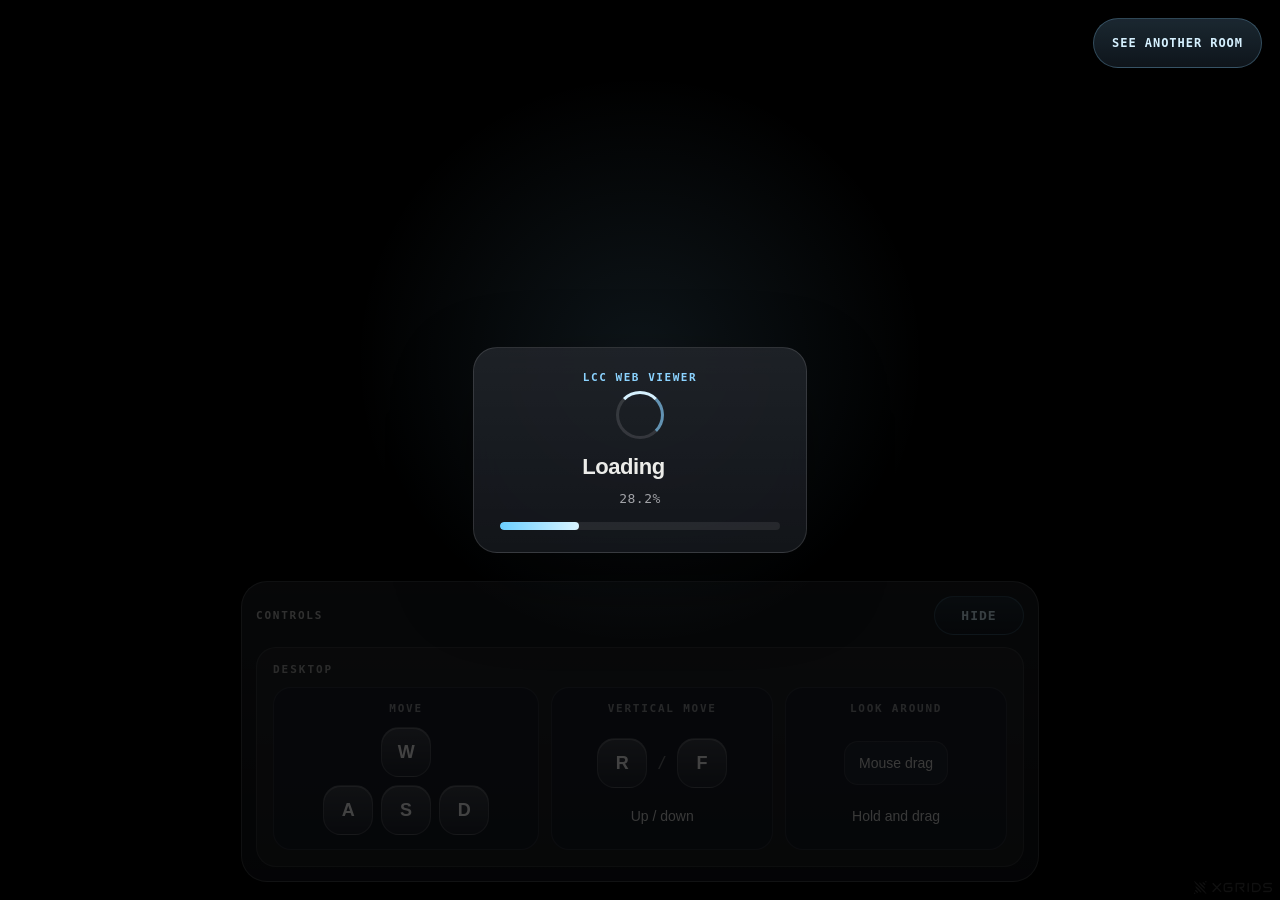
==== index.html @ 99047b7b "First Commit" ====
<!DOCTYPE html>
<html lang="en">

<head>
    <meta charset="UTF-8">
    <meta name="viewport" content="width=device-width, initial-scale=1.0">
    <title>LCC GitHub Pages Viewer</title>
    <style>
        :root {
            --panel-bg: rgba(14, 18, 24, 0.74);
            --panel-border: rgba(255, 255, 255, 0.14);
            --panel-text: rgba(248, 248, 244, 0.95);
            --panel-muted: rgba(228, 230, 235, 0.68);
            --accent: #8bd3ff;
            --accent-strong: #d6f1ff;
            --shadow: 0 18px 45px rgba(0, 0, 0, 0.28);
        }

        html,
        body {
            margin: 0;
            padding: 0;
            height: 100%;
            overflow: hidden;
            background: #000;
        }

        body {
            font-family: "IBM Plex Sans", "Segoe UI", sans-serif;
        }

        canvas {
            display: block;
        }

        #info {
            position: fixed;
            left: 18px;
            bottom: 18px;
            z-index: 10;
            color: var(--panel-text);
            background:
                linear-gradient(180deg, rgba(255, 255, 255, 0.06), rgba(255, 255, 255, 0.02)),
                var(--panel-bg);
            border: 1px solid var(--panel-border);
            box-shadow: var(--shadow);
            backdrop-filter: blur(14px);
            padding: 10px 12px;
            border-radius: 14px;
            font: 500 12px/1.45 "IBM Plex Mono", "Consolas", monospace;
            letter-spacing: 0.01em;
        }

        #controlGuide {
            position: fixed;
            left: 50%;
            bottom: 18px;
            transform: translateX(-50%);
            z-index: 10;
            width: min(84vw, 48rem);
            max-width: calc(100vw - 36px);
            color: var(--panel-text);
            background:
                linear-gradient(180deg, rgba(255, 255, 255, 0.08), rgba(255, 255, 255, 0.03)),
                rgba(12, 16, 22, 0.7);
            border: 1px solid rgba(255, 255, 255, 0.18);
            border-radius: 26px;
            box-shadow: 0 24px 64px rgba(0, 0, 0, 0.34);
            backdrop-filter: blur(18px);
            padding: 14px;
        }

        #pageNav {
            position: fixed;
            top: 18px;
            right: 18px;
            z-index: 25;
        }

        #pageNavLink {
            display: inline-flex;
            align-items: center;
            justify-content: center;
            min-height: 48px;
            padding: 0 18px;
            border: 1px solid rgba(139, 211, 255, 0.26);
            border-radius: 999px;
            background:
                linear-gradient(180deg, rgba(139, 211, 255, 0.14), rgba(139, 211, 255, 0.05)),
                rgba(12, 16, 22, 0.72);
            box-shadow: var(--shadow);
            backdrop-filter: blur(14px);
            color: var(--accent-strong);
            font: 600 12px/1 "IBM Plex Mono", "Consolas", monospace;
            letter-spacing: 0.08em;
            text-transform: uppercase;
            text-decoration: none;
            transition: transform 120ms ease, border-color 120ms ease, background 120ms ease;
        }

        #pageNavLink:hover {
            transform: translateY(-1px);
            border-color: rgba(139, 211, 255, 0.44);
            background:
                linear-gradient(180deg, rgba(139, 211, 255, 0.2), rgba(139, 211, 255, 0.07)),
                rgba(12, 16, 22, 0.8);
        }

        #controlGuideHeader {
            display: flex;
            align-items: center;
            justify-content: space-between;
            gap: 12px;
        }

        #controlGuideToggle {
            border: 1px solid rgba(139, 211, 255, 0.24);
            background:
                linear-gradient(180deg, rgba(139, 211, 255, 0.14), rgba(139, 211, 255, 0.05)),
                rgba(12, 16, 22, 0.7);
            color: var(--accent-strong);
            min-width: 90px;
            padding: 12px 18px;
            border-radius: 999px;
            font: 600 13px/1 "IBM Plex Mono", "Consolas", monospace;
            letter-spacing: 0.08em;
            text-transform: uppercase;
            cursor: pointer;
            transition: transform 120ms ease, border-color 120ms ease, background 120ms ease;
        }

        #controlGuideToggle:hover {
            transform: translateY(-1px);
            border-color: rgba(139, 211, 255, 0.42);
        }

        #controlGuideToggleLabel {
            color: rgba(248, 248, 244, 0.72);
            font: 600 11px/1 "IBM Plex Mono", "Consolas", monospace;
            letter-spacing: 0.16em;
            text-transform: uppercase;
        }

        #controlGuideBody {
            margin-top: 12px;
        }

        #controlGuide[data-collapsed="true"] #controlGuideBody {
            display: none;
        }

        .guide-panel {
            border-radius: 20px;
            border: 1px solid rgba(255, 255, 255, 0.1);
            background: rgba(255, 255, 255, 0.05);
            padding: 16px;
        }

        .guide-label {
            color: rgba(248, 248, 244, 0.62);
            font: 600 11px/1 "IBM Plex Mono", "Consolas", monospace;
            letter-spacing: 0.18em;
            text-transform: uppercase;
        }

        .guide-grid {
            display: grid;
            gap: 12px;
            margin-top: 12px;
        }

        .guide-grid.desktop {
            grid-template-columns: 1.2fr 1fr 1fr;
        }

        .guide-grid.mobile {
            grid-template-columns: repeat(2, minmax(0, 1fr));
        }

        .guide-item {
            border-radius: 18px;
            border: 1px solid rgba(255, 255, 255, 0.1);
            background: rgba(15, 23, 42, 0.45);
            padding: 14px;
            text-align: center;
        }

        .guide-item-title {
            color: rgba(248, 248, 244, 0.56);
            font: 600 11px/1.2 "IBM Plex Mono", "Consolas", monospace;
            letter-spacing: 0.16em;
            text-transform: uppercase;
        }

        .guide-item-body {
            margin-top: 12px;
            display: flex;
            align-items: center;
            justify-content: center;
            gap: 10px;
            min-height: 72px;
        }

        .guide-item-copy {
            margin-top: 8px;
            color: rgba(248, 248, 244, 0.88);
            font: 500 14px/1.35 "IBM Plex Sans", "Segoe UI", sans-serif;
        }

        .guide-item-note {
            margin-top: 4px;
            color: rgba(248, 248, 244, 0.62);
            font: 500 12px/1.4 "IBM Plex Sans", "Segoe UI", sans-serif;
        }

        .key-row {
            display: flex;
            align-items: center;
            justify-content: center;
            gap: 8px;
        }

        .key-stack {
            display: grid;
            gap: 8px;
        }

        .keycap {
            display: inline-flex;
            align-items: center;
            justify-content: center;
            width: 48px;
            height: 48px;
            border-radius: 18px;
            border: 1px solid rgba(255, 255, 255, 0.16);
            background: linear-gradient(180deg, rgba(255, 255, 255, 0.18), rgba(255, 255, 255, 0.05));
            box-shadow: inset 0 1px 0 rgba(255, 255, 255, 0.22);
            color: #fff;
            font: 600 18px/1 "IBM Plex Sans", "Segoe UI", sans-serif;
        }

        .slash {
            color: rgba(248, 248, 244, 0.42);
            font: 500 16px/1 "IBM Plex Mono", "Consolas", monospace;
        }

        .mouse-chip,
        .touch-chip {
            border-radius: 14px;
            border: 1px solid rgba(255, 255, 255, 0.1);
            background: rgba(255, 255, 255, 0.05);
            padding: 12px 14px;
            color: rgba(248, 248, 244, 0.88);
            font: 500 14px/1.3 "IBM Plex Sans", "Segoe UI", sans-serif;
        }

        .touch-disc {
            position: relative;
            width: 48px;
            height: 48px;
            border-radius: 999px;
            border: 1px solid rgba(255, 255, 255, 0.16);
            background: rgba(255, 255, 255, 0.05);
        }

        .touch-disc::after {
            content: "";
            position: absolute;
            left: 50%;
            top: 50%;
            width: 20px;
            height: 20px;
            transform: translate(-50%, -50%);
            border-radius: 999px;
            background: rgba(255, 255, 255, 0.78);
            box-shadow: 0 4px 12px rgba(0, 0, 0, 0.24);
        }

        @media (max-width: 820px) {
            #controlGuide {
                left: 50%;
                width: auto;
            }

            .guide-grid.desktop {
                grid-template-columns: 1fr;
            }
        }

        @media (max-width: 640px) {
            .guide-grid.mobile {
                grid-template-columns: 1fr;
            }
        }

        #loadingOverlay {
            position: fixed;
            inset: 0;
            z-index: 20;
            display: flex;
            align-items: center;
            justify-content: center;
            background:
                radial-gradient(circle at 50% 40%, rgba(139, 211, 255, 0.1), transparent 34%),
                rgba(0, 0, 0, 0.74);
        }

        #loadingCard {
            min-width: 280px;
            padding: 24px 26px 22px;
            color: var(--panel-text);
            background:
                linear-gradient(180deg, rgba(255, 255, 255, 0.08), rgba(255, 255, 255, 0.03)),
                rgba(12, 16, 22, 0.86);
            border: 1px solid rgba(255, 255, 255, 0.12);
            border-radius: 24px;
            box-shadow: 0 30px 80px rgba(0, 0, 0, 0.35);
            backdrop-filter: blur(18px);
            text-align: center;
        }

        #loadingEyebrow {
            margin-bottom: 8px;
            color: var(--accent);
            font: 600 11px/1 "IBM Plex Mono", "Consolas", monospace;
            letter-spacing: 0.14em;
            text-transform: uppercase;
        }

        #loadingSpinner {
            width: 42px;
            height: 42px;
            margin: 0 auto 16px;
            border: 3px solid rgba(255, 255, 255, 0.12);
            border-top-color: var(--accent-strong);
            border-right-color: rgba(139, 211, 255, 0.65);
            border-radius: 50%;
            animation: spin 0.9s linear infinite;
        }

        #loadingText {
            font: 600 22px/1.1 "IBM Plex Sans", "Segoe UI", sans-serif;
            letter-spacing: -0.02em;
        }

        #loadingText::after {
            content: "";
            display: inline-block;
            width: 1.5em;
            text-align: left;
            animation: dots 1.2s steps(4, end) infinite;
        }

        #loadingPercent {
            margin-top: 10px;
            color: var(--panel-muted);
            font: 500 13px/1.4 "IBM Plex Mono", "Consolas", monospace;
            letter-spacing: 0.04em;
        }

        #loadingBar {
            width: 100%;
            height: 8px;
            margin-top: 14px;
            border-radius: 999px;
            overflow: hidden;
            background: rgba(255, 255, 255, 0.08);
        }

        #loadingBarFill {
            width: 0%;
            height: 100%;
            border-radius: inherit;
            background: linear-gradient(90deg, #6bcfff, #d9f4ff);
            transition: width 180ms ease;
        }

        @keyframes spin {
            to {
                transform: rotate(360deg);
            }
        }

        @keyframes dots {
            0% {
                content: "";
            }

            25% {
                content: ".";
            }

            50% {
                content: "..";
            }

            75%,
            100% {
                content: "...";
            }
        }
    </style>
</head>

<body>
    <div id="pageNav">
        <a id="pageNavLink" href="./standalone-viewer/">See Another Room</a>
    </div>
    <div id="loadingOverlay">
        <div id="loadingCard">
            <div id="loadingEyebrow">LCC Web Viewer</div>
            <div id="loadingSpinner"></div>
            <div id="loadingText">Loading</div>
            <div id="loadingPercent">0.0%</div>
            <div id="loadingBar">
                <div id="loadingBarFill"></div>
            </div>
        </div>
    </div>
    <div id="controlGuide" aria-live="polite" data-collapsed="false">
        <div id="controlGuideHeader">
            <span id="controlGuideToggleLabel">Controls</span>
            <button id="controlGuideToggle" type="button" aria-expanded="true">Hide</button>
        </div>
        <div id="controlGuideBody"></div>
    </div>

    <script type="importmap">
        {
            "imports": {
                "three": "./engine/three/three.module.js",
                "three/addons/": "./engine/three/jsm/"
            }
        }
    </script>

    <script type="module">
        import * as THREE from 'three';
        import { FirstPersonControls } from './engine/three/FirstPersonControls.js';
        import { LCCRender } from './sdk/lcc-0.5.5.js';

        const scene = new THREE.Scene();
        const controlGuide = document.getElementById('controlGuide');
        const controlGuideToggle = document.getElementById('controlGuideToggle');
        const controlGuideBody = document.getElementById('controlGuideBody');
        const loadingOverlay = document.getElementById('loadingOverlay');
        const loadingPercent = document.getElementById('loadingPercent');
        const loadingBarFill = document.getElementById('loadingBarFill');

        const renderer = new THREE.WebGLRenderer({ antialias: true });
        renderer.setSize(window.innerWidth, window.innerHeight);
        renderer.setPixelRatio(window.devicePixelRatio);
        renderer.setClearColor(0x000000);
        document.body.appendChild(renderer.domElement);

        const camera = new THREE.PerspectiveCamera(50, window.innerWidth / window.innerHeight, 0.05, 150000);
        camera.position.set(-7.4328, 0.0777, -5.8466);
        camera.rotation.set(-3.0675, -0.8655, -3.0851);

        const clock = new THREE.Clock();

        const firstPersonControl = new FirstPersonControls(camera, renderer.domElement);
        firstPersonControl.enabled = true;
        firstPersonControl.movementSpeed = 5;

        const mobileGuideMediaQuery = window.matchMedia('(max-width: 800px)');

        function shouldUseMobileGuide() {
            return mobileGuideMediaQuery.matches || window.matchMedia('(pointer: coarse)').matches || navigator.maxTouchPoints > 0;
        }

        function renderControlGuide() {
            if (shouldUseMobileGuide()) {
                controlGuideBody.innerHTML = `
                    <div class="guide-panel">
                        <div class="guide-label">Mobile / Tablet</div>
                        <div class="guide-grid mobile">
                            <div class="guide-item">
                                <div class="guide-item-title">Look Around</div>
                                <div class="guide-item-body">
                                    <div class="touch-disc" aria-hidden="true"></div>
                                </div>
                                <div class="guide-item-copy">Swipe / drag</div>
                                <div class="guide-item-note">Rotate camera view</div>
                            </div>
                            <div class="guide-item">
                                <div class="guide-item-title">Move</div>
                                <div class="guide-item-body">
                                    <div class="touch-chip">Not available</div>
                                </div>
                                <div class="guide-item-copy">Desktop only</div>
                                <div class="guide-item-note">No mobile joystick in the current viewer</div>
                            </div>
                        </div>
                    </div>
                `;
                return;
            }

            controlGuideBody.innerHTML = `
                <div class="guide-panel">
                    <div class="guide-label">Desktop</div>
                    <div class="guide-grid desktop">
                        <div class="guide-item">
                            <div class="guide-item-title">Move</div>
                            <div class="guide-item-body">
                                <div class="key-stack">
                                    <div class="key-row">
                                        <span class="keycap">W</span>
                                    </div>
                                    <div class="key-row">
                                        <span class="keycap">A</span>
                                        <span class="keycap">S</span>
                                        <span class="keycap">D</span>
                                    </div>
                                </div>
                            </div>
                        </div>
                        <div class="guide-item">
                            <div class="guide-item-title">Vertical Move</div>
                            <div class="guide-item-body">
                                <span class="keycap">R</span>
                                <span class="slash">/</span>
                                <span class="keycap">F</span>
                            </div>
                            <div class="guide-item-copy">Up / down</div>
                        </div>
                        <div class="guide-item">
                            <div class="guide-item-title">Look Around</div>
                            <div class="guide-item-body">
                                <div class="mouse-chip">Mouse drag</div>
                            </div>
                            <div class="guide-item-copy">Hold and drag</div>
                        </div>
                    </div>
                </div>
            `;
        }

        renderControlGuide();

        controlGuideToggle.addEventListener('click', () => {
            const isCollapsed = controlGuide.dataset.collapsed === 'true';
            const nextCollapsed = !isCollapsed;

            controlGuide.dataset.collapsed = String(nextCollapsed);
            controlGuideToggle.textContent = nextCollapsed ? 'Show' : 'Hide';
            controlGuideToggle.setAttribute('aria-expanded', String(!nextCollapsed));
        });

        if (typeof mobileGuideMediaQuery.addEventListener === 'function') {
            mobileGuideMediaQuery.addEventListener('change', renderControlGuide);
        } else if (typeof mobileGuideMediaQuery.addListener === 'function') {
            mobileGuideMediaQuery.addListener(renderControlGuide);
        }

        const modelMatrix = new THREE.Matrix4(
            -1, 0, 0, 0,
            0, 0, 1, 0,
            0, 1, 0, 0,
            0, 0, 0, 1
        );

        const dataPath = new URL('./assets/260408_voidbox.lcc', window.location.href).href;

        function hideLoadingOverlay() {
            loadingOverlay.style.display = 'none';
        }

        const lccObj = LCCRender.load({
            camera,
            scene,
            dataPath,
            renderLib: THREE,
            canvas: renderer.domElement,
            renderer,
            useEnv: true,
            useIndexDB: true,
            useLoadingEffect: true,
            modelMatrix,
            appKey: null
        }, (mesh) => {
            console.log('Lcc object loaded:', mesh);
            loadingPercent.textContent = '100.0%';
            loadingBarFill.style.width = '100%';
            hideLoadingOverlay();
        }, (percent) => {
            console.log(`Lcc loading: ${(percent * 100).toFixed(1)}%`);
            loadingPercent.textContent = `${(percent * 100).toFixed(1)}%`;
            loadingBarFill.style.width = `${Math.max(0, Math.min(100, percent * 100))}%`;
        }, () => {
            console.log('Lcc loading failure');
            loadingPercent.textContent = 'failed';
            loadingBarFill.style.width = '100%';
        });

        window.lccObj = lccObj;
        window.LCCRender = LCCRender;

        window.addEventListener('resize', () => {
            camera.aspect = window.innerWidth / window.innerHeight;
            camera.updateProjectionMatrix();
            renderer.setSize(window.innerWidth, window.innerHeight);
        });

        function render() {
            if (firstPersonControl.enabled) {
                firstPersonControl.update(clock.getDelta());
            }

            LCCRender.update();
            renderer.render(scene, camera);
        }

        renderer.setAnimationLoop(render);
    </script>
</body>

</html>
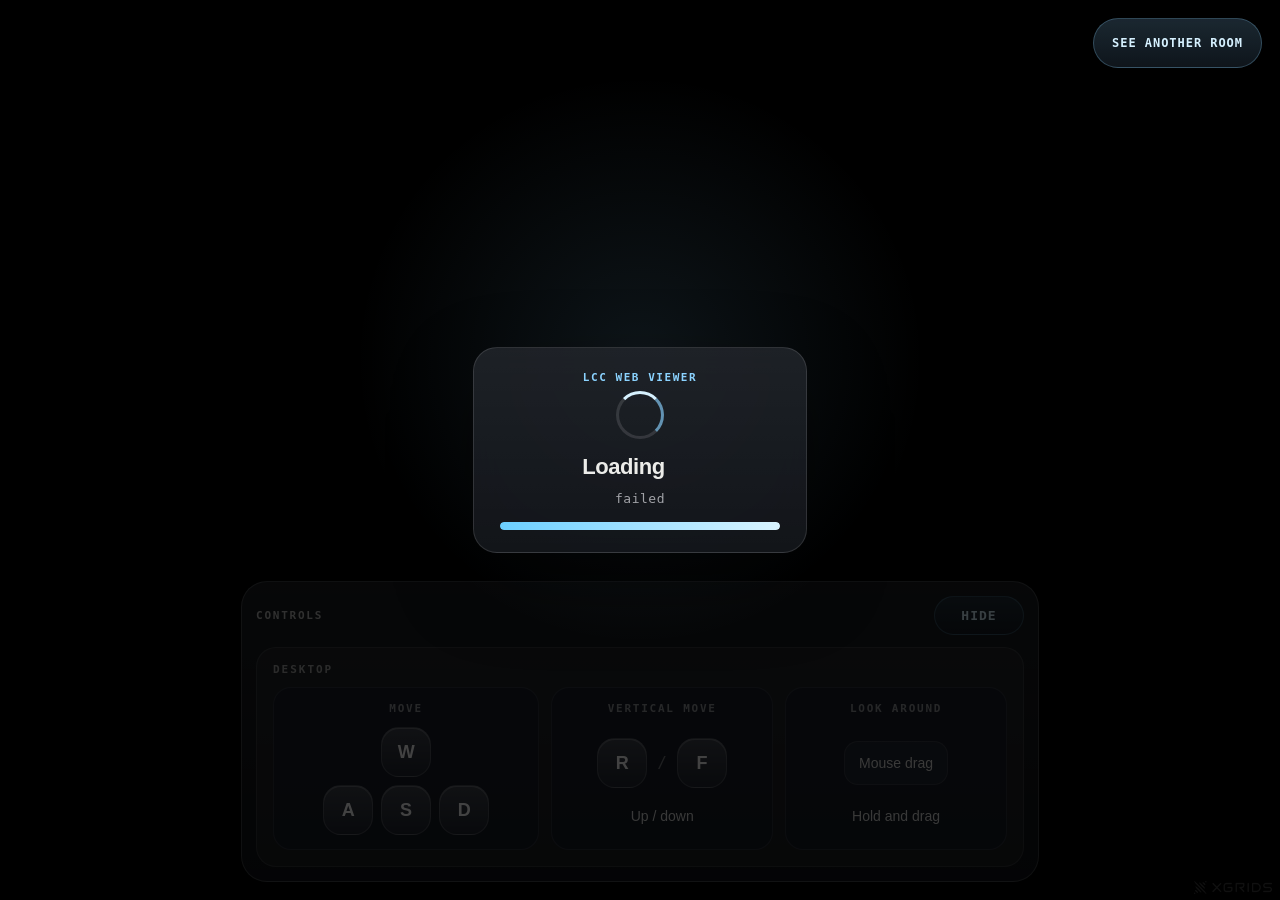
==== commit bb1ff4a3: "MOD: Use huggingface datasets" ====
--- a/index.html
+++ b/index.html
@@ -561,7 +561,7 @@
             0, 0, 0, 1
         );
 
-        const dataPath = new URL('./assets/260408_voidbox.lcc', window.location.href).href;
+        const dataPath = 'https://huggingface.co/datasets/beum98/lcc_demo/resolve/main/260408_voidbox.lcc';
 
         function hideLoadingOverlay() {
             loadingOverlay.style.display = 'none';
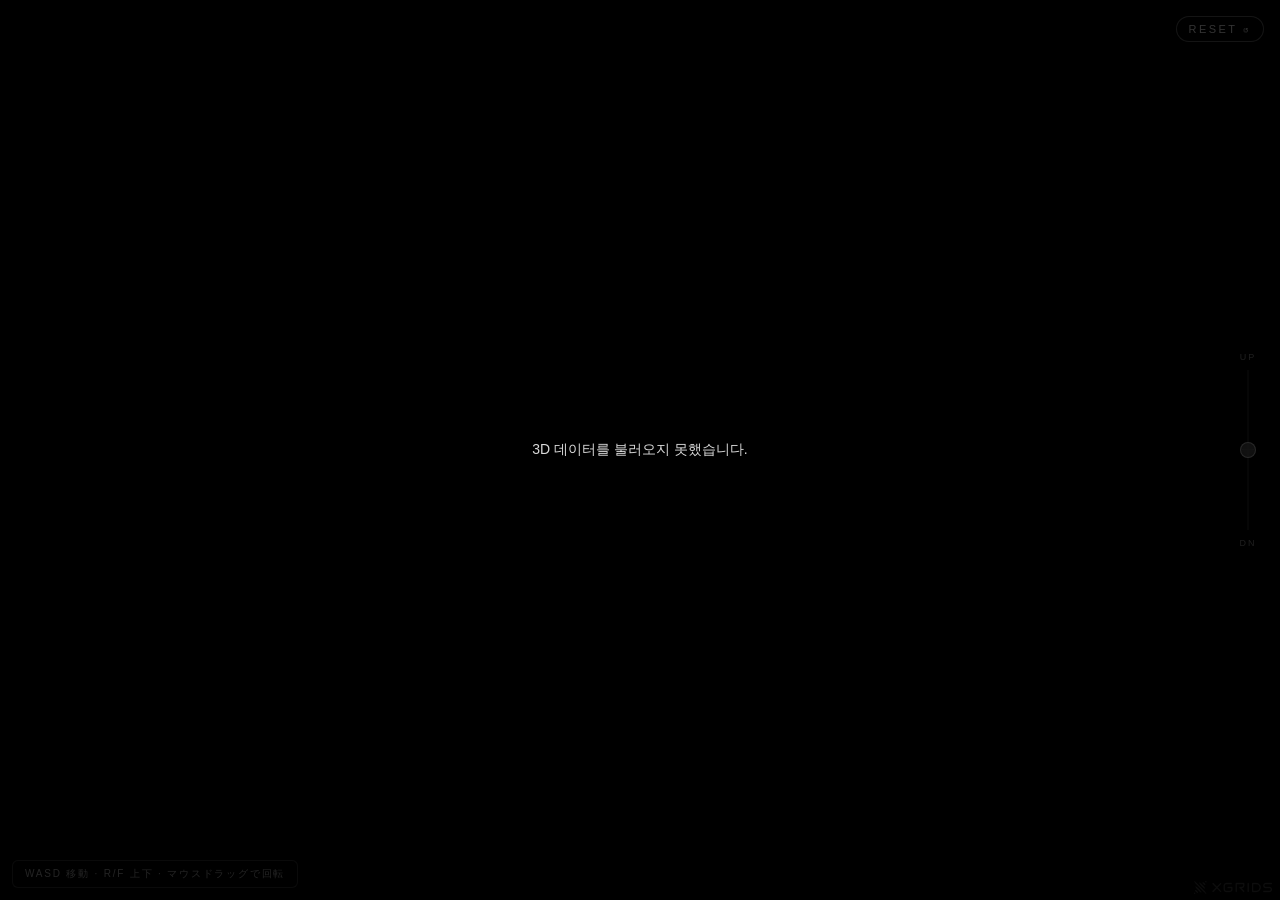
==== commit f1aeed24: "Update GitHub Pages viewer" ====
--- a/index.html
+++ b/index.html
@@ -1,428 +1,327 @@
 <!DOCTYPE html>
-<html lang="en">
+<html lang="ko">
 
 <head>
     <meta charset="UTF-8">
-    <meta name="viewport" content="width=device-width, initial-scale=1.0">
-    <title>LCC GitHub Pages Viewer</title>
+    <meta name="viewport"
+        content="width=device-width, initial-scale=1.0, maximum-scale=1.0, user-scalable=no, viewport-fit=cover">
+    <title>LCC Viewer</title>
     <style>
         :root {
-            --panel-bg: rgba(14, 18, 24, 0.74);
-            --panel-border: rgba(255, 255, 255, 0.14);
-            --panel-text: rgba(248, 248, 244, 0.95);
-            --panel-muted: rgba(228, 230, 235, 0.68);
-            --accent: #8bd3ff;
-            --accent-strong: #d6f1ff;
-            --shadow: 0 18px 45px rgba(0, 0, 0, 0.28);
+            color-scheme: dark;
+        }
+
+        *,
+        *::before,
+        *::after {
+            box-sizing: border-box;
+            margin: 0;
+            padding: 0;
         }
 
         html,
         body {
-            margin: 0;
-            padding: 0;
             height: 100%;
             overflow: hidden;
             background: #000;
-        }
-
-        body {
-            font-family: "IBM Plex Sans", "Segoe UI", sans-serif;
+            font-family: -apple-system, BlinkMacSystemFont, "Segoe UI", sans-serif;
+            -webkit-font-smoothing: antialiased;
+            -webkit-tap-highlight-color: transparent;
         }
 
         canvas {
             display: block;
-        }
-
-        #info {
+            width: 100%;
+            height: 100%;
+        }
+
+        /* ── Loading overlay ── */
+        #loading {
             position: fixed;
-            left: 18px;
-            bottom: 18px;
-            z-index: 10;
-            color: var(--panel-text);
-            background:
-                linear-gradient(180deg, rgba(255, 255, 255, 0.06), rgba(255, 255, 255, 0.02)),
-                var(--panel-bg);
-            border: 1px solid var(--panel-border);
-            box-shadow: var(--shadow);
-            backdrop-filter: blur(14px);
-            padding: 10px 12px;
-            border-radius: 14px;
-            font: 500 12px/1.45 "IBM Plex Mono", "Consolas", monospace;
-            letter-spacing: 0.01em;
-        }
-
-        #controlGuide {
+            inset: 0;
+            z-index: 50;
+            display: flex;
+            flex-direction: column;
+            align-items: center;
+            justify-content: center;
+            gap: 12px;
+            background: rgba(0, 0, 0, 0.6);
+            backdrop-filter: blur(6px);
+            color: rgba(255, 255, 255, 0.7);
+            transition: opacity 400ms ease;
+        }
+
+        #loading.hidden {
+            opacity: 0;
+            pointer-events: none;
+        }
+
+        #loading-eyebrow {
+            font-size: 11px;
+            letter-spacing: 0.25em;
+            text-transform: uppercase;
+            opacity: 0.7;
+        }
+
+        #loading-percent {
+            font-size: 24px;
+            font-variant-numeric: tabular-nums;
+            color: #fff;
+        }
+
+        #loading-track {
+            width: 160px;
+            height: 2px;
+            background: rgba(255, 255, 255, 0.2);
+        }
+
+        #loading-fill {
+            height: 100%;
+            width: 0%;
+            background: #fff;
+            transition: width 200ms ease;
+        }
+
+        #error-overlay {
             position: fixed;
-            left: 50%;
-            bottom: 18px;
-            transform: translateX(-50%);
-            z-index: 10;
-            width: min(84vw, 48rem);
-            max-width: calc(100vw - 36px);
-            color: var(--panel-text);
-            background:
-                linear-gradient(180deg, rgba(255, 255, 255, 0.08), rgba(255, 255, 255, 0.03)),
-                rgba(12, 16, 22, 0.7);
-            border: 1px solid rgba(255, 255, 255, 0.18);
-            border-radius: 26px;
-            box-shadow: 0 24px 64px rgba(0, 0, 0, 0.34);
-            backdrop-filter: blur(18px);
-            padding: 14px;
-        }
-
-        #pageNav {
+            inset: 0;
+            z-index: 50;
+            display: none;
+            align-items: center;
+            justify-content: center;
+            background: rgba(0, 0, 0, 0.8);
+            color: rgba(255, 255, 255, 0.85);
+            font-size: 14px;
+        }
+
+        /* ── Top-right button column ── */
+        .top-buttons {
             position: fixed;
-            top: 18px;
-            right: 18px;
-            z-index: 25;
-        }
-
-        #pageNavLink {
+            top: 16px;
+            right: 16px;
+            z-index: 30;
+            display: flex;
+            flex-direction: column;
+            align-items: flex-end;
+            gap: 8px;
+        }
+
+        .ctrl-btn {
             display: inline-flex;
             align-items: center;
             justify-content: center;
-            min-height: 48px;
-            padding: 0 18px;
-            border: 1px solid rgba(139, 211, 255, 0.26);
+            border: 1px solid rgba(255, 255, 255, 0.4);
             border-radius: 999px;
-            background:
-                linear-gradient(180deg, rgba(139, 211, 255, 0.14), rgba(139, 211, 255, 0.05)),
-                rgba(12, 16, 22, 0.72);
-            box-shadow: var(--shadow);
-            backdrop-filter: blur(14px);
-            color: var(--accent-strong);
-            font: 600 12px/1 "IBM Plex Mono", "Consolas", monospace;
-            letter-spacing: 0.08em;
-            text-transform: uppercase;
-            text-decoration: none;
-            transition: transform 120ms ease, border-color 120ms ease, background 120ms ease;
-        }
-
-        #pageNavLink:hover {
-            transform: translateY(-1px);
-            border-color: rgba(139, 211, 255, 0.44);
-            background:
-                linear-gradient(180deg, rgba(139, 211, 255, 0.2), rgba(139, 211, 255, 0.07)),
-                rgba(12, 16, 22, 0.8);
-        }
-
-        #controlGuideHeader {
+            background: rgba(0, 0, 0, 0.5);
+            color: #fff;
+            font-size: 11px;
+            letter-spacing: 0.22em;
+            padding: 6px 12px;
+            cursor: pointer;
+            transition: background 120ms, color 120ms;
+            backdrop-filter: blur(4px);
+        }
+
+        .ctrl-btn:hover {
+            background: #fff;
+            color: #000;
+        }
+
+        /* ── Desktop hint ── */
+        .desktop-hint {
+            position: fixed;
+            bottom: 12px;
+            left: 12px;
+            z-index: 30;
+            border: 1px solid rgba(255, 255, 255, 0.2);
+            border-radius: 6px;
+            background: rgba(0, 0, 0, 0.5);
+            padding: 6px 12px;
+            font-size: 10px;
+            letter-spacing: 0.18em;
+            color: rgba(255, 255, 255, 0.7);
+        }
+
+        /* ── Height slider ── */
+        .height-slider {
+            position: fixed;
+            right: 16px;
+            top: 50%;
+            transform: translateY(-50%);
+            z-index: 30;
             display: flex;
+            flex-direction: column;
             align-items: center;
-            justify-content: space-between;
-            gap: 12px;
-        }
-
-        #controlGuideToggle {
-            border: 1px solid rgba(139, 211, 255, 0.24);
-            background:
-                linear-gradient(180deg, rgba(139, 211, 255, 0.14), rgba(139, 211, 255, 0.05)),
-                rgba(12, 16, 22, 0.7);
-            color: var(--accent-strong);
-            min-width: 90px;
-            padding: 12px 18px;
-            border-radius: 999px;
-            font: 600 13px/1 "IBM Plex Mono", "Consolas", monospace;
-            letter-spacing: 0.08em;
-            text-transform: uppercase;
-            cursor: pointer;
-            transition: transform 120ms ease, border-color 120ms ease, background 120ms ease;
-        }
-
-        #controlGuideToggle:hover {
-            transform: translateY(-1px);
-            border-color: rgba(139, 211, 255, 0.42);
-        }
-
-        #controlGuideToggleLabel {
-            color: rgba(248, 248, 244, 0.72);
-            font: 600 11px/1 "IBM Plex Mono", "Consolas", monospace;
-            letter-spacing: 0.16em;
-            text-transform: uppercase;
-        }
-
-        #controlGuideBody {
-            margin-top: 12px;
-        }
-
-        #controlGuide[data-collapsed="true"] #controlGuideBody {
-            display: none;
-        }
-
-        .guide-panel {
-            border-radius: 20px;
-            border: 1px solid rgba(255, 255, 255, 0.1);
-            background: rgba(255, 255, 255, 0.05);
-            padding: 16px;
-        }
-
-        .guide-label {
-            color: rgba(248, 248, 244, 0.62);
-            font: 600 11px/1 "IBM Plex Mono", "Consolas", monospace;
-            letter-spacing: 0.18em;
-            text-transform: uppercase;
-        }
-
-        .guide-grid {
-            display: grid;
-            gap: 12px;
-            margin-top: 12px;
-        }
-
-        .guide-grid.desktop {
-            grid-template-columns: 1.2fr 1fr 1fr;
-        }
-
-        .guide-grid.mobile {
-            grid-template-columns: repeat(2, minmax(0, 1fr));
-        }
-
-        .guide-item {
-            border-radius: 18px;
-            border: 1px solid rgba(255, 255, 255, 0.1);
-            background: rgba(15, 23, 42, 0.45);
-            padding: 14px;
-            text-align: center;
-        }
-
-        .guide-item-title {
-            color: rgba(248, 248, 244, 0.56);
-            font: 600 11px/1.2 "IBM Plex Mono", "Consolas", monospace;
-            letter-spacing: 0.16em;
-            text-transform: uppercase;
-        }
-
-        .guide-item-body {
-            margin-top: 12px;
-            display: flex;
-            align-items: center;
-            justify-content: center;
-            gap: 10px;
-            min-height: 72px;
-        }
-
-        .guide-item-copy {
-            margin-top: 8px;
-            color: rgba(248, 248, 244, 0.88);
-            font: 500 14px/1.35 "IBM Plex Sans", "Segoe UI", sans-serif;
-        }
-
-        .guide-item-note {
-            margin-top: 4px;
-            color: rgba(248, 248, 244, 0.62);
-            font: 500 12px/1.4 "IBM Plex Sans", "Segoe UI", sans-serif;
-        }
-
-        .key-row {
-            display: flex;
-            align-items: center;
-            justify-content: center;
             gap: 8px;
-        }
-
-        .key-stack {
-            display: grid;
-            gap: 8px;
-        }
-
-        .keycap {
-            display: inline-flex;
-            align-items: center;
-            justify-content: center;
-            width: 48px;
-            height: 48px;
-            border-radius: 18px;
-            border: 1px solid rgba(255, 255, 255, 0.16);
-            background: linear-gradient(180deg, rgba(255, 255, 255, 0.18), rgba(255, 255, 255, 0.05));
-            box-shadow: inset 0 1px 0 rgba(255, 255, 255, 0.22);
-            color: #fff;
-            font: 600 18px/1 "IBM Plex Sans", "Segoe UI", sans-serif;
-        }
-
-        .slash {
-            color: rgba(248, 248, 244, 0.42);
-            font: 500 16px/1 "IBM Plex Mono", "Consolas", monospace;
-        }
-
-        .mouse-chip,
-        .touch-chip {
-            border-radius: 14px;
-            border: 1px solid rgba(255, 255, 255, 0.1);
-            background: rgba(255, 255, 255, 0.05);
-            padding: 12px 14px;
-            color: rgba(248, 248, 244, 0.88);
-            font: 500 14px/1.3 "IBM Plex Sans", "Segoe UI", sans-serif;
-        }
-
-        .touch-disc {
+            touch-action: none;
+            user-select: none;
+        }
+
+        .height-slider-label {
+            font-size: 9px;
+            letter-spacing: 0.22em;
+            color: rgba(255, 255, 255, 0.6);
+        }
+
+        .height-slider-track {
             position: relative;
-            width: 48px;
-            height: 48px;
-            border-radius: 999px;
-            border: 1px solid rgba(255, 255, 255, 0.16);
-            background: rgba(255, 255, 255, 0.05);
-        }
-
-        .touch-disc::after {
-            content: "";
+            width: 32px;
+            height: 160px;
+            cursor: ns-resize;
+        }
+
+        .height-slider-rail {
+            position: absolute;
+            left: 50%;
+            top: 0;
+            width: 1px;
+            height: 100%;
+            transform: translateX(-50%);
+            background: rgba(255, 255, 255, 0.25);
+        }
+
+        .height-slider-baseline {
+            position: absolute;
+            left: 50%;
+            width: 12px;
+            height: 1px;
+            transform: translateX(-50%);
+            background: rgba(255, 255, 255, 0.4);
+        }
+
+        .height-slider-knob {
+            position: absolute;
+            left: 50%;
+            width: 16px;
+            height: 16px;
+            transform: translate(-50%, 50%);
+            border-radius: 50%;
+            border: 1px solid rgba(255, 255, 255, 0.7);
+            background: rgba(255, 255, 255, 0.3);
+            backdrop-filter: blur(4px);
+        }
+
+        /* ── Joystick ── */
+        .joystick {
+            position: fixed;
+            bottom: 24px;
+            z-index: 30;
+            width: 128px;
+            height: 128px;
+            border-radius: 50%;
+            border: 1px solid rgba(255, 255, 255, 0.3);
+            background: rgba(0, 0, 0, 0.4);
+            backdrop-filter: blur(6px);
+            touch-action: none;
+            user-select: none;
+        }
+
+        .joystick.left {
+            left: 24px;
+        }
+
+        .joystick.right {
+            right: 24px;
+        }
+
+        .joystick-crosshair-h,
+        .joystick-crosshair-v {
             position: absolute;
             left: 50%;
             top: 50%;
-            width: 20px;
-            height: 20px;
+            background: rgba(255, 255, 255, 0.15);
+            pointer-events: none;
+        }
+
+        .joystick-crosshair-h {
+            width: 24px;
+            height: 1px;
             transform: translate(-50%, -50%);
-            border-radius: 999px;
-            background: rgba(255, 255, 255, 0.78);
-            box-shadow: 0 4px 12px rgba(0, 0, 0, 0.24);
-        }
-
-        @media (max-width: 820px) {
-            #controlGuide {
-                left: 50%;
-                width: auto;
-            }
-
-            .guide-grid.desktop {
-                grid-template-columns: 1fr;
-            }
-        }
-
-        @media (max-width: 640px) {
-            .guide-grid.mobile {
-                grid-template-columns: 1fr;
-            }
-        }
-
-        #loadingOverlay {
-            position: fixed;
-            inset: 0;
-            z-index: 20;
-            display: flex;
-            align-items: center;
-            justify-content: center;
-            background:
-                radial-gradient(circle at 50% 40%, rgba(139, 211, 255, 0.1), transparent 34%),
-                rgba(0, 0, 0, 0.74);
-        }
-
-        #loadingCard {
-            min-width: 280px;
-            padding: 24px 26px 22px;
-            color: var(--panel-text);
-            background:
-                linear-gradient(180deg, rgba(255, 255, 255, 0.08), rgba(255, 255, 255, 0.03)),
-                rgba(12, 16, 22, 0.86);
-            border: 1px solid rgba(255, 255, 255, 0.12);
-            border-radius: 24px;
-            box-shadow: 0 30px 80px rgba(0, 0, 0, 0.35);
-            backdrop-filter: blur(18px);
-            text-align: center;
-        }
-
-        #loadingEyebrow {
-            margin-bottom: 8px;
-            color: var(--accent);
-            font: 600 11px/1 "IBM Plex Mono", "Consolas", monospace;
-            letter-spacing: 0.14em;
-            text-transform: uppercase;
-        }
-
-        #loadingSpinner {
-            width: 42px;
-            height: 42px;
-            margin: 0 auto 16px;
-            border: 3px solid rgba(255, 255, 255, 0.12);
-            border-top-color: var(--accent-strong);
-            border-right-color: rgba(139, 211, 255, 0.65);
+        }
+
+        .joystick-crosshair-v {
+            width: 1px;
+            height: 24px;
+            transform: translate(-50%, -50%);
+        }
+
+        .joystick-knob {
+            position: absolute;
+            left: 50%;
+            top: 50%;
+            width: 48px;
+            height: 48px;
             border-radius: 50%;
-            animation: spin 0.9s linear infinite;
-        }
-
-        #loadingText {
-            font: 600 22px/1.1 "IBM Plex Sans", "Segoe UI", sans-serif;
-            letter-spacing: -0.02em;
-        }
-
-        #loadingText::after {
-            content: "";
-            display: inline-block;
-            width: 1.5em;
-            text-align: left;
-            animation: dots 1.2s steps(4, end) infinite;
-        }
-
-        #loadingPercent {
-            margin-top: 10px;
-            color: var(--panel-muted);
-            font: 500 13px/1.4 "IBM Plex Mono", "Consolas", monospace;
-            letter-spacing: 0.04em;
-        }
-
-        #loadingBar {
-            width: 100%;
-            height: 8px;
-            margin-top: 14px;
-            border-radius: 999px;
-            overflow: hidden;
-            background: rgba(255, 255, 255, 0.08);
-        }
-
-        #loadingBarFill {
-            width: 0%;
-            height: 100%;
-            border-radius: inherit;
-            background: linear-gradient(90deg, #6bcfff, #d9f4ff);
-            transition: width 180ms ease;
-        }
-
-        @keyframes spin {
-            to {
-                transform: rotate(360deg);
-            }
-        }
-
-        @keyframes dots {
-            0% {
-                content: "";
-            }
-
-            25% {
-                content: ".";
-            }
-
-            50% {
-                content: "..";
-            }
-
-            75%,
-            100% {
-                content: "...";
-            }
+            border: 1px solid rgba(255, 255, 255, 0.7);
+            background: rgba(255, 255, 255, 0.3);
+            backdrop-filter: blur(4px);
+            pointer-events: none;
+            transform: translate(-50%, -50%);
+            transition: transform 200ms cubic-bezier(0.22, 1, 0.36, 1);
+        }
+
+        .joystick.active .joystick-knob {
+            transition: none;
+        }
+
+        .joystick-label {
+            position: absolute;
+            top: -20px;
+            left: 50%;
+            transform: translateX(-50%);
+            font-size: 9px;
+            letter-spacing: 0.22em;
+            color: rgba(255, 255, 255, 0.6);
+            pointer-events: none;
         }
     </style>
 </head>
 
 <body>
-    <div id="pageNav">
-        <a id="pageNavLink" href="./standalone-viewer/">See Another Room</a>
-    </div>
-    <div id="loadingOverlay">
-        <div id="loadingCard">
-            <div id="loadingEyebrow">LCC Web Viewer</div>
-            <div id="loadingSpinner"></div>
-            <div id="loadingText">Loading</div>
-            <div id="loadingPercent">0.0%</div>
-            <div id="loadingBar">
-                <div id="loadingBarFill"></div>
-            </div>
+    <!-- Loading -->
+    <div id="loading">
+        <div id="loading-eyebrow">Loading 3D Space</div>
+        <div id="loading-percent">0%</div>
+        <div id="loading-track">
+            <div id="loading-fill"></div>
         </div>
     </div>
-    <div id="controlGuide" aria-live="polite" data-collapsed="false">
-        <div id="controlGuideHeader">
-            <span id="controlGuideToggleLabel">Controls</span>
-            <button id="controlGuideToggle" type="button" aria-expanded="true">Hide</button>
+    <div id="error-overlay">3D 데이터를 불러오지 못했습니다.</div>
+
+    <!-- Top buttons -->
+    <div class="top-buttons">
+        <button class="ctrl-btn" id="btn-reset" title="리세ット / 초기 위치">RESET ↺</button>
+        <button class="ctrl-btn" id="btn-rotate" title="横向き / 가로 회전" style="display:none;">ROTATE ⤾</button>
+    </div>
+
+    <!-- Height slider -->
+    <div class="height-slider" id="height-slider">
+        <span class="height-slider-label">UP</span>
+        <div class="height-slider-track" id="height-track">
+            <div class="height-slider-rail"></div>
+            <div class="height-slider-baseline" id="height-baseline"></div>
+            <div class="height-slider-knob" id="height-knob"></div>
         </div>
-        <div id="controlGuideBody"></div>
+        <span class="height-slider-label">DN</span>
+    </div>
+
+    <!-- Desktop hint (hidden on mobile) -->
+    <div class="desktop-hint" id="desktop-hint">
+        WASD 移動 · R/F 上下 · マウスドラッグで回転
+    </div>
+
+    <!-- Mobile joysticks (hidden on desktop) -->
+    <div class="joystick left" id="joy-move" style="display:none;">
+        <div class="joystick-crosshair-h"></div>
+        <div class="joystick-crosshair-v"></div>
+        <div class="joystick-knob" id="joy-move-knob"></div>
+        <div class="joystick-label">MOVE</div>
+    </div>
+    <div class="joystick right" id="joy-look" style="display:none;">
+        <div class="joystick-crosshair-h"></div>
+        <div class="joystick-crosshair-v"></div>
+        <div class="joystick-knob" id="joy-look-knob"></div>
+        <div class="joystick-label">LOOK</div>
     </div>
 
     <script type="importmap">
@@ -439,173 +338,307 @@
         import { FirstPersonControls } from './engine/three/FirstPersonControls.js';
         import { LCCRender } from './sdk/lcc-0.5.5.js';
 
+        // ── Configuration ──
+        const DATA_PATH =
+            'https://ganpin-s3-test-bucket-175558635958-ap-northeast-1-an.s3.ap-northeast-1.amazonaws.com/voidbox-hq-lcc/260408_voidbox.lcc';
+        const SPAWN = { x: -7.4328, y: 0.0777, z: -5.8466 };
+        const SPAWN_ROT = { x: -3.0675, y: -0.8655, z: -3.0851 };
+        const HEIGHT_RANGE = 3; // metres up/down from spawn
+        const LOOK_SPEED = 2.0; // rad/s at full joystick deflection
+        const PLAYER_RADIUS = 0.3;
+
+        // ── DOM refs ──
+        const $loading = document.getElementById('loading');
+        const $loadPct = document.getElementById('loading-percent');
+        const $loadFill = document.getElementById('loading-fill');
+        const $error = document.getElementById('error-overlay');
+        const $btnReset = document.getElementById('btn-reset');
+        const $btnRotate = document.getElementById('btn-rotate');
+        const $desktopHint = document.getElementById('desktop-hint');
+        const $joyMove = document.getElementById('joy-move');
+        const $joyLook = document.getElementById('joy-look');
+
+        // ── Touch / mobile detection ──
+        // Use pointer:coarse OR touch points to decide mobile controls.
+        // This does NOT flip when the phone rotates to landscape.
+        const isTouchDevice =
+            window.matchMedia('(pointer: coarse)').matches ||
+            navigator.maxTouchPoints > 0;
+
+        function applyLayout() {
+            if (isTouchDevice) {
+                $desktopHint.style.display = 'none';
+                $joyMove.style.display = '';
+                $joyLook.style.display = '';
+                $btnRotate.style.display = '';
+            } else {
+                $desktopHint.style.display = '';
+                $joyMove.style.display = 'none';
+                $joyLook.style.display = 'none';
+                $btnRotate.style.display = 'none';
+            }
+        }
+        applyLayout();
+
+        // ── Three.js setup ──
         const scene = new THREE.Scene();
-        const controlGuide = document.getElementById('controlGuide');
-        const controlGuideToggle = document.getElementById('controlGuideToggle');
-        const controlGuideBody = document.getElementById('controlGuideBody');
-        const loadingOverlay = document.getElementById('loadingOverlay');
-        const loadingPercent = document.getElementById('loadingPercent');
-        const loadingBarFill = document.getElementById('loadingBarFill');
-
         const renderer = new THREE.WebGLRenderer({ antialias: true });
-        renderer.setSize(window.innerWidth, window.innerHeight);
         renderer.setPixelRatio(window.devicePixelRatio);
         renderer.setClearColor(0x000000);
+        renderer.setSize(window.innerWidth, window.innerHeight);
         document.body.appendChild(renderer.domElement);
-
-        const camera = new THREE.PerspectiveCamera(50, window.innerWidth / window.innerHeight, 0.05, 150000);
-        camera.position.set(-7.4328, 0.0777, -5.8466);
-        camera.rotation.set(-3.0675, -0.8655, -3.0851);
-
-        const clock = new THREE.Clock();
-
-        const firstPersonControl = new FirstPersonControls(camera, renderer.domElement);
-        firstPersonControl.enabled = true;
-        firstPersonControl.movementSpeed = 5;
-
-        const mobileGuideMediaQuery = window.matchMedia('(max-width: 800px)');
-
-        function shouldUseMobileGuide() {
-            return mobileGuideMediaQuery.matches || window.matchMedia('(pointer: coarse)').matches || navigator.maxTouchPoints > 0;
-        }
-
-        function renderControlGuide() {
-            if (shouldUseMobileGuide()) {
-                controlGuideBody.innerHTML = `
-                    <div class="guide-panel">
-                        <div class="guide-label">Mobile / Tablet</div>
-                        <div class="guide-grid mobile">
-                            <div class="guide-item">
-                                <div class="guide-item-title">Look Around</div>
-                                <div class="guide-item-body">
-                                    <div class="touch-disc" aria-hidden="true"></div>
-                                </div>
-                                <div class="guide-item-copy">Swipe / drag</div>
-                                <div class="guide-item-note">Rotate camera view</div>
-                            </div>
-                            <div class="guide-item">
-                                <div class="guide-item-title">Move</div>
-                                <div class="guide-item-body">
-                                    <div class="touch-chip">Not available</div>
-                                </div>
-                                <div class="guide-item-copy">Desktop only</div>
-                                <div class="guide-item-note">No mobile joystick in the current viewer</div>
-                            </div>
-                        </div>
-                    </div>
-                `;
-                return;
-            }
-
-            controlGuideBody.innerHTML = `
-                <div class="guide-panel">
-                    <div class="guide-label">Desktop</div>
-                    <div class="guide-grid desktop">
-                        <div class="guide-item">
-                            <div class="guide-item-title">Move</div>
-                            <div class="guide-item-body">
-                                <div class="key-stack">
-                                    <div class="key-row">
-                                        <span class="keycap">W</span>
-                                    </div>
-                                    <div class="key-row">
-                                        <span class="keycap">A</span>
-                                        <span class="keycap">S</span>
-                                        <span class="keycap">D</span>
-                                    </div>
-                                </div>
-                            </div>
-                        </div>
-                        <div class="guide-item">
-                            <div class="guide-item-title">Vertical Move</div>
-                            <div class="guide-item-body">
-                                <span class="keycap">R</span>
-                                <span class="slash">/</span>
-                                <span class="keycap">F</span>
-                            </div>
-                            <div class="guide-item-copy">Up / down</div>
-                        </div>
-                        <div class="guide-item">
-                            <div class="guide-item-title">Look Around</div>
-                            <div class="guide-item-body">
-                                <div class="mouse-chip">Mouse drag</div>
-                            </div>
-                            <div class="guide-item-copy">Hold and drag</div>
-                        </div>
-                    </div>
-                </div>
-            `;
-        }
-
-        renderControlGuide();
-
-        controlGuideToggle.addEventListener('click', () => {
-            const isCollapsed = controlGuide.dataset.collapsed === 'true';
-            const nextCollapsed = !isCollapsed;
-
-            controlGuide.dataset.collapsed = String(nextCollapsed);
-            controlGuideToggle.textContent = nextCollapsed ? 'Show' : 'Hide';
-            controlGuideToggle.setAttribute('aria-expanded', String(!nextCollapsed));
-        });
-
-        if (typeof mobileGuideMediaQuery.addEventListener === 'function') {
-            mobileGuideMediaQuery.addEventListener('change', renderControlGuide);
-        } else if (typeof mobileGuideMediaQuery.addListener === 'function') {
-            mobileGuideMediaQuery.addListener(renderControlGuide);
-        }
-
-        const modelMatrix = new THREE.Matrix4(
-            -1, 0, 0, 0,
-            0, 0, 1, 0,
-            0, 1, 0, 0,
-            0, 0, 0, 1
+        renderer.domElement.style.position = 'fixed';
+        renderer.domElement.style.inset = '0';
+
+        const camera = new THREE.PerspectiveCamera(
+            50, window.innerWidth / window.innerHeight, 0.05, 150000,
         );
-
-        const dataPath = 'https://huggingface.co/datasets/beum98/lcc_demo/resolve/main/260408_voidbox.lcc';
-
-        function hideLoadingOverlay() {
-            loadingOverlay.style.display = 'none';
-        }
-
-        const lccObj = LCCRender.load({
-            camera,
-            scene,
-            dataPath,
-            renderLib: THREE,
-            canvas: renderer.domElement,
-            renderer,
-            useEnv: true,
-            useIndexDB: true,
-            useLoadingEffect: true,
-            modelMatrix,
-            appKey: null
-        }, (mesh) => {
-            console.log('Lcc object loaded:', mesh);
-            loadingPercent.textContent = '100.0%';
-            loadingBarFill.style.width = '100%';
-            hideLoadingOverlay();
-        }, (percent) => {
-            console.log(`Lcc loading: ${(percent * 100).toFixed(1)}%`);
-            loadingPercent.textContent = `${(percent * 100).toFixed(1)}%`;
-            loadingBarFill.style.width = `${Math.max(0, Math.min(100, percent * 100))}%`;
-        }, () => {
-            console.log('Lcc loading failure');
-            loadingPercent.textContent = 'failed';
-            loadingBarFill.style.width = '100%';
-        });
-
-        window.lccObj = lccObj;
-        window.LCCRender = LCCRender;
-
+        camera.position.set(SPAWN.x, SPAWN.y, SPAWN.z);
+        camera.rotation.set(SPAWN_ROT.x, SPAWN_ROT.y, SPAWN_ROT.z);
+
+        const initialQuaternion = camera.quaternion.clone();
+
+        const controls = new FirstPersonControls(camera, renderer.domElement);
+        controls.enabled = true;
+        controls.movementSpeed = 5;
+        controls.horizontalLock = true;
+
+        // ── Resize ──
         window.addEventListener('resize', () => {
             camera.aspect = window.innerWidth / window.innerHeight;
             camera.updateProjectionMatrix();
             renderer.setSize(window.innerWidth, window.innerHeight);
         });
 
+        // ── Reset ──
+        $btnReset.addEventListener('click', () => {
+            camera.position.set(SPAWN.x, SPAWN.y, SPAWN.z);
+            camera.quaternion.copy(initialQuaternion);
+            moveVec.x = 0; moveVec.y = 0;
+            lookVec.x = 0; lookVec.y = 0;
+            currentHeightY = SPAWN.y;
+            updateHeightKnob();
+        });
+
+        // ── Rotate (fullscreen + landscape lock) ──
+        $btnRotate.addEventListener('click', async () => {
+            try {
+                const el = document.documentElement;
+                const fsEl = document.fullscreenElement
+                    ?? document.webkitFullscreenElement;
+                if (!fsEl) {
+                    const reqFs = el.requestFullscreen?.bind(el)
+                        ?? el.webkitRequestFullscreen?.bind(el);
+                    if (reqFs) await reqFs();
+                }
+                const orientation = screen.orientation;
+                await orientation?.lock?.('landscape');
+            } catch (e) {
+                console.warn('[Viewer] landscape request failed', e);
+            }
+        });
+
+        // ── Height slider ──
+        const heightBounds = {
+            min: SPAWN.y - HEIGHT_RANGE,
+            max: SPAWN.y + HEIGHT_RANGE,
+        };
+        let currentHeightY = SPAWN.y;
+        const $hTrack = document.getElementById('height-track');
+        const $hKnob = document.getElementById('height-knob');
+        const $hBase = document.getElementById('height-baseline');
+
+        // Position baseline tick
+        const baseProgress = (SPAWN.y - heightBounds.min) / (heightBounds.max - heightBounds.min);
+        $hBase.style.bottom = `${baseProgress * 100}%`;
+
+        function updateHeightKnob() {
+            const p = (currentHeightY - heightBounds.min) / (heightBounds.max - heightBounds.min);
+            $hKnob.style.bottom = `${p * 100}%`;
+        }
+        updateHeightKnob();
+
+        let heightDragging = false;
+        function heightFromEvent(e) {
+            const rect = $hTrack.getBoundingClientRect();
+            const t = 1 - (e.clientY - rect.top) / rect.height;
+            const clamped = Math.max(0, Math.min(1, t));
+            currentHeightY = heightBounds.min + clamped * (heightBounds.max - heightBounds.min);
+            camera.position.y = currentHeightY;
+            updateHeightKnob();
+        }
+
+        $hTrack.addEventListener('pointerdown', (e) => {
+            heightDragging = true;
+            $hTrack.setPointerCapture(e.pointerId);
+            heightFromEvent(e);
+            e.stopPropagation();
+        });
+        $hTrack.addEventListener('pointermove', (e) => {
+            if (!heightDragging) return;
+            heightFromEvent(e);
+            e.stopPropagation();
+        });
+        $hTrack.addEventListener('pointerup', (e) => {
+            heightDragging = false;
+            e.stopPropagation();
+        });
+        $hTrack.addEventListener('pointercancel', () => {
+            heightDragging = false;
+        });
+
+        // ── Joystick logic ──
+        const moveVec = { x: 0, y: 0 };
+        const lookVec = { x: 0, y: 0 };
+
+        function setupJoystick(el, knobEl, output) {
+            let active = null; // { id, cx, cy, r }
+
+            el.addEventListener('pointerdown', (e) => {
+                const rect = el.getBoundingClientRect();
+                active = {
+                    id: e.pointerId,
+                    cx: rect.left + rect.width / 2,
+                    cy: rect.top + rect.height / 2,
+                    r: rect.width / 2,
+                };
+                el.setPointerCapture(e.pointerId);
+                el.classList.add('active');
+                handleMove(e);
+                e.stopPropagation();
+            });
+
+            function handleMove(e) {
+                if (!active || active.id !== e.pointerId) return;
+                let dx = e.clientX - active.cx;
+                let dy = e.clientY - active.cy;
+                const dist = Math.hypot(dx, dy);
+                if (dist > active.r) {
+                    dx = (dx * active.r) / dist;
+                    dy = (dy * active.r) / dist;
+                }
+                knobEl.style.transform = `translate(calc(-50% + ${dx}px), calc(-50% + ${dy}px))`;
+                output.x = dx / active.r;
+                output.y = dy / active.r;
+                e.stopPropagation();
+            }
+
+            el.addEventListener('pointermove', handleMove);
+
+            function release(e) {
+                if (!active || active.id !== e.pointerId) return;
+                active = null;
+                el.classList.remove('active');
+                knobEl.style.transform = 'translate(-50%, -50%)';
+                output.x = 0;
+                output.y = 0;
+                e.stopPropagation();
+            }
+
+            el.addEventListener('pointerup', release);
+            el.addEventListener('pointercancel', release);
+        }
+
+        setupJoystick($joyMove, document.getElementById('joy-move-knob'), moveVec);
+        setupJoystick($joyLook, document.getElementById('joy-look-knob'), lookVec);
+
+        // ── LCC load ──
+        const modelMatrix = new THREE.Matrix4(
+            -1, 0, 0, 0,
+             0, 0, 1, 0,
+             0, 1, 0, 0,
+             0, 0, 0, 1,
+        );
+
+        let collisionActive = false;
+
+        const lccObj = LCCRender.load(
+            {
+                camera,
+                scene,
+                dataPath: DATA_PATH,
+                renderLib: THREE,
+                canvas: renderer.domElement,
+                renderer,
+                useEnv: true,
+                useIndexDB: true,
+                useLoadingEffect: true,
+                modelMatrix,
+                appKey: null,
+            },
+            () => {
+                $loadPct.textContent = '100%';
+                $loadFill.style.width = '100%';
+                $loading.classList.add('hidden');
+                // Enable collision if available
+                if (typeof lccObj.hasCollision === 'function' && lccObj.hasCollision()) {
+                    collisionActive = true;
+                    console.info('[Viewer] collider active');
+                }
+            },
+            (percent) => {
+                const pct = Math.round(percent * 100);
+                $loadPct.textContent = `${pct}%`;
+                $loadFill.style.width = `${pct}%`;
+            },
+            () => {
+                $loading.classList.add('hidden');
+                $error.style.display = 'flex';
+            },
+        );
+
+        // ── Render loop ──
+        const clock = new THREE.Clock();
+        const _forward = new THREE.Vector3();
+        const _right = new THREE.Vector3();
+        const _qYaw = new THREE.Quaternion();
+        const _qPitch = new THREE.Quaternion();
+        const _yAxis = new THREE.Vector3(0, 1, 0);
+        const _xAxis = new THREE.Vector3(1, 0, 0);
+
         function render() {
-            if (firstPersonControl.enabled) {
-                firstPersonControl.update(clock.getDelta());
+            const delta = clock.getDelta();
+            if (controls.enabled) controls.update(delta);
+
+            // Mobile joystick: movement
+            if (moveVec.x !== 0 || moveVec.y !== 0) {
+                _forward.set(0, 0, -1).applyQuaternion(camera.quaternion);
+                _forward.y = 0;
+                if (_forward.lengthSq() > 1e-6) _forward.normalize();
+                _right.set(1, 0, 0).applyQuaternion(camera.quaternion);
+                _right.y = 0;
+                if (_right.lengthSq() > 1e-6) _right.normalize();
+                const mult =
+                    typeof controls.effectiveSpeedMultiplier === 'function'
+                        ? controls.effectiveSpeedMultiplier()
+                        : 1;
+                const speed = controls.movementSpeed * mult * delta;
+                camera.position.addScaledVector(_forward, -moveVec.y * speed);
+                camera.position.addScaledVector(_right, moveVec.x * speed);
+            }
+
+            // Mobile joystick: look
+            if (lookVec.x !== 0 || lookVec.y !== 0) {
+                _qYaw.setFromAxisAngle(_yAxis, -lookVec.x * delta * LOOK_SPEED);
+                camera.quaternion.premultiply(_qYaw);
+                _qPitch.setFromAxisAngle(_xAxis, -lookVec.y * delta * LOOK_SPEED);
+                camera.quaternion.multiply(_qPitch);
+            }
+
+            // Collision
+            if (collisionActive) {
+                const res = lccObj.intersectsSphere({
+                    center: {
+                        x: camera.position.x,
+                        y: camera.position.y,
+                        z: camera.position.z,
+                    },
+                    radius: PLAYER_RADIUS,
+                });
+                if (res && res.hit && res.delta) {
+                    camera.position.x += res.delta.x;
+                    camera.position.z += res.delta.z;
+                }
             }
 
             LCCRender.update();
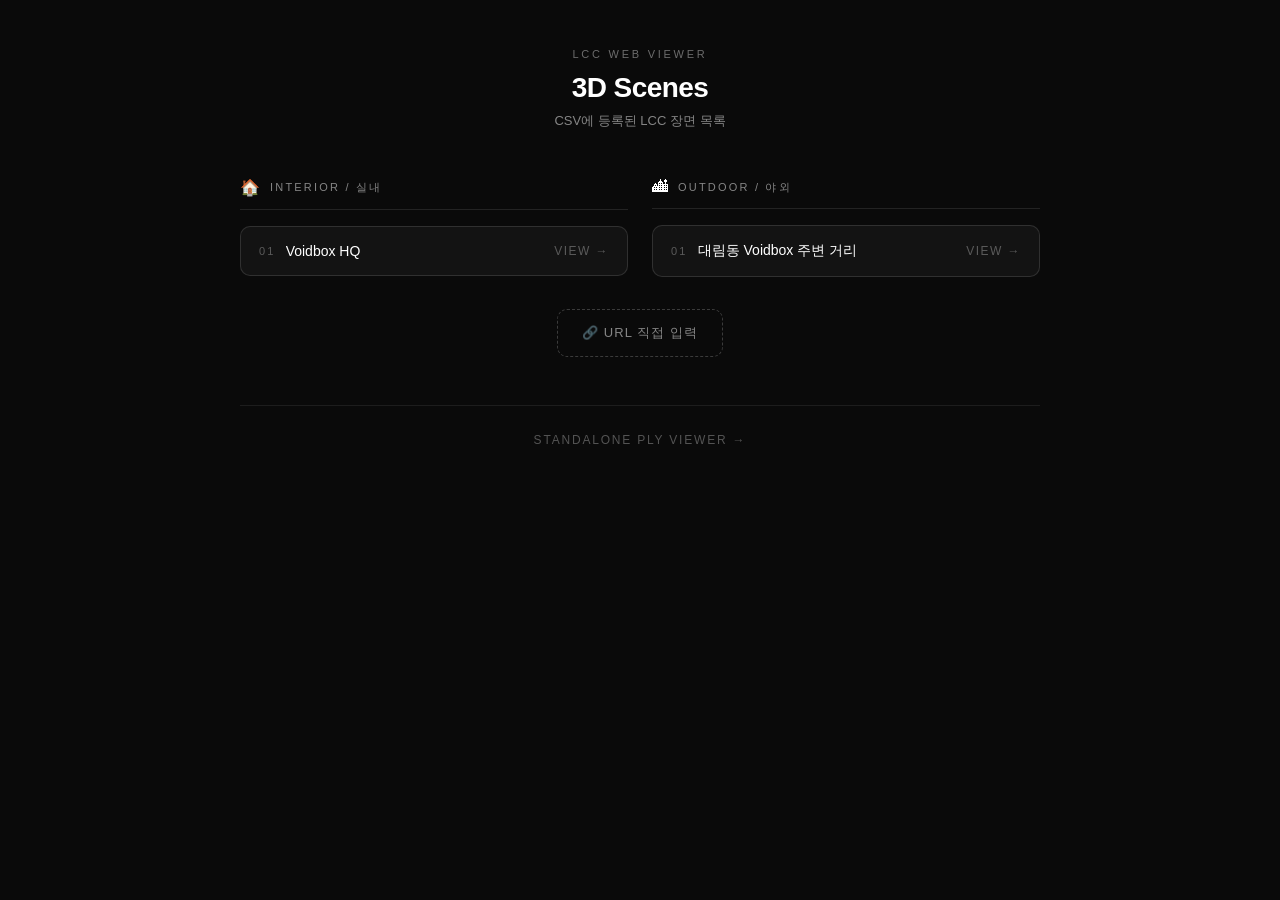
==== commit 26367f9c: "Add scene selector pages" ====
--- a/index.html
+++ b/index.html
@@ -3,8 +3,7 @@
 
 <head>
     <meta charset="UTF-8">
-    <meta name="viewport"
-        content="width=device-width, initial-scale=1.0, maximum-scale=1.0, user-scalable=no, viewport-fit=cover">
+    <meta name="viewport" content="width=device-width, initial-scale=1.0">
     <title>LCC Viewer</title>
     <style>
         :root {
@@ -21,631 +20,490 @@
 
         html,
         body {
-            height: 100%;
-            overflow: hidden;
-            background: #000;
+            min-height: 100%;
+            background: #0a0a0a;
             font-family: -apple-system, BlinkMacSystemFont, "Segoe UI", sans-serif;
             -webkit-font-smoothing: antialiased;
-            -webkit-tap-highlight-color: transparent;
-        }
-
-        canvas {
-            display: block;
-            width: 100%;
-            height: 100%;
-        }
-
-        /* ── Loading overlay ── */
-        #loading {
-            position: fixed;
-            inset: 0;
-            z-index: 50;
+            color: #fff;
+        }
+
+        body {
             display: flex;
             flex-direction: column;
             align-items: center;
-            justify-content: center;
-            gap: 12px;
-            background: rgba(0, 0, 0, 0.6);
-            backdrop-filter: blur(6px);
-            color: rgba(255, 255, 255, 0.7);
-            transition: opacity 400ms ease;
-        }
-
-        #loading.hidden {
-            opacity: 0;
-            pointer-events: none;
-        }
-
-        #loading-eyebrow {
+            padding: 48px 24px;
+        }
+
+        .header {
+            text-align: center;
+            margin-bottom: 48px;
+        }
+
+        .header-eyebrow {
             font-size: 11px;
             letter-spacing: 0.25em;
             text-transform: uppercase;
-            opacity: 0.7;
-        }
-
-        #loading-percent {
-            font-size: 24px;
+            color: rgba(255, 255, 255, 0.4);
+            margin-bottom: 12px;
+        }
+
+        .header-title {
+            font-size: 28px;
+            font-weight: 600;
+            letter-spacing: -0.02em;
+        }
+
+        .header-sub {
+            margin-top: 8px;
+            font-size: 13px;
+            color: rgba(255, 255, 255, 0.5);
+        }
+
+        /* ── 2-column grid ── */
+        .columns {
+            display: grid;
+            grid-template-columns: 1fr 1fr;
+            gap: 24px;
+            width: 100%;
+            max-width: 800px;
+        }
+
+        @media (max-width: 600px) {
+            .columns {
+                grid-template-columns: 1fr;
+            }
+        }
+
+        .column {
+            display: flex;
+            flex-direction: column;
+        }
+
+        .column-header {
+            display: flex;
+            align-items: center;
+            gap: 10px;
+            margin-bottom: 16px;
+            padding-bottom: 12px;
+            border-bottom: 1px solid rgba(255, 255, 255, 0.1);
+        }
+
+        .column-icon {
+            font-size: 16px;
+        }
+
+        .column-label {
+            font-size: 11px;
+            letter-spacing: 0.2em;
+            text-transform: uppercase;
+            color: rgba(255, 255, 255, 0.5);
+        }
+
+        .scene-list {
+            display: grid;
+            gap: 10px;
+        }
+
+        .scene-btn {
+            display: flex;
+            align-items: center;
+            justify-content: space-between;
+            gap: 12px;
+            width: 100%;
+            padding: 16px 18px;
+            border: 1px solid rgba(255, 255, 255, 0.12);
+            border-radius: 10px;
+            background: rgba(255, 255, 255, 0.04);
+            color: #fff;
+            font-size: 14px;
+            font-weight: 500;
+            text-decoration: none;
+            cursor: pointer;
+            transition: background 150ms, border-color 150ms, transform 100ms;
+        }
+
+        .scene-btn:hover {
+            background: rgba(255, 255, 255, 0.1);
+            border-color: rgba(255, 255, 255, 0.3);
+            transform: translateY(-1px);
+        }
+
+        .scene-btn:active {
+            transform: translateY(0);
+        }
+
+        .scene-btn-name {
+            display: flex;
+            align-items: center;
+            gap: 10px;
+            min-width: 0;
+        }
+
+        .scene-btn-index {
+            font-size: 11px;
+            letter-spacing: 0.2em;
+            color: rgba(255, 255, 255, 0.3);
             font-variant-numeric: tabular-nums;
-            color: #fff;
-        }
-
-        #loading-track {
-            width: 160px;
-            height: 2px;
-            background: rgba(255, 255, 255, 0.2);
-        }
-
-        #loading-fill {
-            height: 100%;
-            width: 0%;
-            background: #fff;
-            transition: width 200ms ease;
-        }
-
-        #error-overlay {
+            flex-shrink: 0;
+        }
+
+        .scene-btn-label {
+            overflow: hidden;
+            text-overflow: ellipsis;
+            white-space: nowrap;
+        }
+
+        .scene-btn-arrow {
+            font-size: 12px;
+            color: rgba(255, 255, 255, 0.3);
+            letter-spacing: 0.12em;
+            flex-shrink: 0;
+            transition: color 150ms;
+        }
+
+        .scene-btn:hover .scene-btn-arrow {
+            color: rgba(255, 255, 255, 0.7);
+        }
+
+        .empty-msg {
+            color: rgba(255, 255, 255, 0.25);
+            font-size: 13px;
+            padding: 16px;
+            text-align: center;
+            border: 1px dashed rgba(255, 255, 255, 0.1);
+            border-radius: 10px;
+        }
+
+        .error-msg {
+            color: rgba(255, 100, 100, 0.8);
+            font-size: 13px;
+            text-align: center;
+        }
+
+        .loading-msg {
+            color: rgba(255, 255, 255, 0.4);
+            font-size: 12px;
+            letter-spacing: 0.15em;
+            text-transform: uppercase;
+        }
+
+        /* ── Custom URL button ── */
+        .custom-url-trigger {
+            margin-top: 32px;
+            width: 100%;
+            max-width: 800px;
+            text-align: center;
+        }
+
+        .custom-url-btn {
+            display: inline-flex;
+            align-items: center;
+            gap: 8px;
+            padding: 14px 24px;
+            border: 1px dashed rgba(255, 255, 255, 0.2);
+            border-radius: 10px;
+            background: transparent;
+            color: rgba(255, 255, 255, 0.5);
+            font-size: 13px;
+            font-family: inherit;
+            letter-spacing: 0.08em;
+            cursor: pointer;
+            transition: background 150ms, border-color 150ms, color 150ms;
+        }
+
+        .custom-url-btn:hover {
+            background: rgba(255, 255, 255, 0.06);
+            border-color: rgba(255, 255, 255, 0.35);
+            color: rgba(255, 255, 255, 0.8);
+        }
+
+        /* ── Modal ── */
+        .modal-backdrop {
             position: fixed;
             inset: 0;
-            z-index: 50;
-            display: none;
+            z-index: 100;
+            display: flex;
             align-items: center;
             justify-content: center;
-            background: rgba(0, 0, 0, 0.8);
-            color: rgba(255, 255, 255, 0.85);
-            font-size: 14px;
-        }
-
-        /* ── Top-right button column ── */
-        .top-buttons {
-            position: fixed;
-            top: 16px;
-            right: 16px;
-            z-index: 30;
-            display: flex;
-            flex-direction: column;
-            align-items: flex-end;
+            background: rgba(0, 0, 0, 0.6);
+            backdrop-filter: blur(6px);
+            opacity: 0;
+            pointer-events: none;
+            transition: opacity 200ms;
+        }
+
+        .modal-backdrop.open {
+            opacity: 1;
+            pointer-events: auto;
+        }
+
+        .modal {
+            width: 90%;
+            max-width: 480px;
+            padding: 28px 24px 24px;
+            border: 1px solid rgba(255, 255, 255, 0.15);
+            border-radius: 16px;
+            background: #141414;
+            transform: translateY(12px);
+            transition: transform 200ms;
+        }
+
+        .modal-backdrop.open .modal {
+            transform: translateY(0);
+        }
+
+        .modal-title {
+            font-size: 16px;
+            font-weight: 600;
+            margin-bottom: 6px;
+        }
+
+        .modal-sub {
+            font-size: 12px;
+            color: rgba(255, 255, 255, 0.4);
+            margin-bottom: 20px;
+        }
+
+        .modal-input {
+            width: 100%;
+            padding: 14px 16px;
+            border: 1px solid rgba(255, 255, 255, 0.15);
+            border-radius: 10px;
+            background: rgba(255, 255, 255, 0.05);
+            color: #fff;
+            font-size: 13px;
+            font-family: inherit;
+            outline: none;
+            transition: border-color 150ms;
+        }
+
+        .modal-input::placeholder {
+            color: rgba(255, 255, 255, 0.2);
+        }
+
+        .modal-input:focus {
+            border-color: rgba(255, 255, 255, 0.4);
+        }
+
+        .modal-actions {
+            display: flex;
+            justify-content: flex-end;
             gap: 8px;
-        }
-
-        .ctrl-btn {
-            display: inline-flex;
-            align-items: center;
-            justify-content: center;
-            border: 1px solid rgba(255, 255, 255, 0.4);
-            border-radius: 999px;
-            background: rgba(0, 0, 0, 0.5);
-            color: #fff;
-            font-size: 11px;
-            letter-spacing: 0.22em;
-            padding: 6px 12px;
+            margin-top: 16px;
+        }
+
+        .modal-cancel,
+        .modal-go {
+            padding: 10px 18px;
+            border-radius: 8px;
+            font-size: 12px;
+            font-weight: 600;
+            font-family: inherit;
+            letter-spacing: 0.1em;
             cursor: pointer;
-            transition: background 120ms, color 120ms;
-            backdrop-filter: blur(4px);
-        }
-
-        .ctrl-btn:hover {
+            transition: background 120ms, transform 100ms;
+        }
+
+        .modal-cancel {
+            border: 1px solid rgba(255, 255, 255, 0.12);
+            background: transparent;
+            color: rgba(255, 255, 255, 0.5);
+        }
+
+        .modal-cancel:hover {
+            background: rgba(255, 255, 255, 0.06);
+        }
+
+        .modal-go {
+            border: none;
             background: #fff;
             color: #000;
         }
 
-        /* ── Desktop hint ── */
-        .desktop-hint {
-            position: fixed;
-            bottom: 12px;
-            left: 12px;
-            z-index: 30;
-            border: 1px solid rgba(255, 255, 255, 0.2);
-            border-radius: 6px;
-            background: rgba(0, 0, 0, 0.5);
-            padding: 6px 12px;
-            font-size: 10px;
-            letter-spacing: 0.18em;
+        .modal-go:hover {
+            background: rgba(255, 255, 255, 0.85);
+        }
+
+        .modal-go:active,
+        .modal-cancel:active {
+            transform: translateY(0);
+        }
+
+        /* standalone-viewer link */
+        .footer-link {
+            margin-top: 48px;
+            padding-top: 24px;
+            border-top: 1px solid rgba(255, 255, 255, 0.08);
+            width: 100%;
+            max-width: 800px;
+            text-align: center;
+        }
+
+        .footer-link a {
+            font-size: 12px;
+            letter-spacing: 0.15em;
+            text-transform: uppercase;
+            color: rgba(255, 255, 255, 0.3);
+            text-decoration: none;
+            transition: color 150ms;
+        }
+
+        .footer-link a:hover {
             color: rgba(255, 255, 255, 0.7);
-        }
-
-        /* ── Height slider ── */
-        .height-slider {
-            position: fixed;
-            right: 16px;
-            top: 50%;
-            transform: translateY(-50%);
-            z-index: 30;
-            display: flex;
-            flex-direction: column;
-            align-items: center;
-            gap: 8px;
-            touch-action: none;
-            user-select: none;
-        }
-
-        .height-slider-label {
-            font-size: 9px;
-            letter-spacing: 0.22em;
-            color: rgba(255, 255, 255, 0.6);
-        }
-
-        .height-slider-track {
-            position: relative;
-            width: 32px;
-            height: 160px;
-            cursor: ns-resize;
-        }
-
-        .height-slider-rail {
-            position: absolute;
-            left: 50%;
-            top: 0;
-            width: 1px;
-            height: 100%;
-            transform: translateX(-50%);
-            background: rgba(255, 255, 255, 0.25);
-        }
-
-        .height-slider-baseline {
-            position: absolute;
-            left: 50%;
-            width: 12px;
-            height: 1px;
-            transform: translateX(-50%);
-            background: rgba(255, 255, 255, 0.4);
-        }
-
-        .height-slider-knob {
-            position: absolute;
-            left: 50%;
-            width: 16px;
-            height: 16px;
-            transform: translate(-50%, 50%);
-            border-radius: 50%;
-            border: 1px solid rgba(255, 255, 255, 0.7);
-            background: rgba(255, 255, 255, 0.3);
-            backdrop-filter: blur(4px);
-        }
-
-        /* ── Joystick ── */
-        .joystick {
-            position: fixed;
-            bottom: 24px;
-            z-index: 30;
-            width: 128px;
-            height: 128px;
-            border-radius: 50%;
-            border: 1px solid rgba(255, 255, 255, 0.3);
-            background: rgba(0, 0, 0, 0.4);
-            backdrop-filter: blur(6px);
-            touch-action: none;
-            user-select: none;
-        }
-
-        .joystick.left {
-            left: 24px;
-        }
-
-        .joystick.right {
-            right: 24px;
-        }
-
-        .joystick-crosshair-h,
-        .joystick-crosshair-v {
-            position: absolute;
-            left: 50%;
-            top: 50%;
-            background: rgba(255, 255, 255, 0.15);
-            pointer-events: none;
-        }
-
-        .joystick-crosshair-h {
-            width: 24px;
-            height: 1px;
-            transform: translate(-50%, -50%);
-        }
-
-        .joystick-crosshair-v {
-            width: 1px;
-            height: 24px;
-            transform: translate(-50%, -50%);
-        }
-
-        .joystick-knob {
-            position: absolute;
-            left: 50%;
-            top: 50%;
-            width: 48px;
-            height: 48px;
-            border-radius: 50%;
-            border: 1px solid rgba(255, 255, 255, 0.7);
-            background: rgba(255, 255, 255, 0.3);
-            backdrop-filter: blur(4px);
-            pointer-events: none;
-            transform: translate(-50%, -50%);
-            transition: transform 200ms cubic-bezier(0.22, 1, 0.36, 1);
-        }
-
-        .joystick.active .joystick-knob {
-            transition: none;
-        }
-
-        .joystick-label {
-            position: absolute;
-            top: -20px;
-            left: 50%;
-            transform: translateX(-50%);
-            font-size: 9px;
-            letter-spacing: 0.22em;
-            color: rgba(255, 255, 255, 0.6);
-            pointer-events: none;
         }
     </style>
 </head>
 
 <body>
-    <!-- Loading -->
-    <div id="loading">
-        <div id="loading-eyebrow">Loading 3D Space</div>
-        <div id="loading-percent">0%</div>
-        <div id="loading-track">
-            <div id="loading-fill"></div>
+    <div class="header">
+        <div class="header-eyebrow">LCC Web Viewer</div>
+        <h1 class="header-title">3D Scenes</h1>
+        <p class="header-sub">CSV에 등록된 LCC 장면 목록</p>
+    </div>
+
+    <div class="columns">
+        <div class="column">
+            <div class="column-header">
+                <span class="column-icon">🏠</span>
+                <span class="column-label">Interior / 실내</span>
+            </div>
+            <div class="scene-list" id="list-interior">
+                <div class="loading-msg">Loading...</div>
+            </div>
+        </div>
+        <div class="column">
+            <div class="column-header">
+                <span class="column-icon">🏙</span>
+                <span class="column-label">Outdoor / 야외</span>
+            </div>
+            <div class="scene-list" id="list-outdoor">
+                <div class="loading-msg">Loading...</div>
+            </div>
         </div>
     </div>
-    <div id="error-overlay">3D 데이터를 불러오지 못했습니다.</div>
-
-    <!-- Top buttons -->
-    <div class="top-buttons">
-        <button class="ctrl-btn" id="btn-reset" title="리세ット / 초기 위치">RESET ↺</button>
-        <button class="ctrl-btn" id="btn-rotate" title="横向き / 가로 회전" style="display:none;">ROTATE ⤾</button>
+
+    <div class="custom-url-trigger">
+        <button class="custom-url-btn" id="open-modal" type="button">
+            🔗 URL 직접 입력
+        </button>
     </div>
 
-    <!-- Height slider -->
-    <div class="height-slider" id="height-slider">
-        <span class="height-slider-label">UP</span>
-        <div class="height-slider-track" id="height-track">
-            <div class="height-slider-rail"></div>
-            <div class="height-slider-baseline" id="height-baseline"></div>
-            <div class="height-slider-knob" id="height-knob"></div>
+    <!-- Modal -->
+    <div class="modal-backdrop" id="modal">
+        <div class="modal">
+            <div class="modal-title">URL 직접 입력</div>
+            <div class="modal-sub">S3 또는 외부 .lcc 파일 주소를 입력하세요</div>
+            <form id="modal-form">
+                <input
+                    class="modal-input"
+                    id="modal-input"
+                    type="url"
+                    placeholder="https://...lcc"
+                    required
+                >
+                <div class="modal-actions">
+                    <button class="modal-cancel" type="button" id="modal-cancel">취소</button>
+                    <button class="modal-go" type="submit">VIEW →</button>
+                </div>
+            </form>
         </div>
-        <span class="height-slider-label">DN</span>
     </div>
 
-    <!-- Desktop hint (hidden on mobile) -->
-    <div class="desktop-hint" id="desktop-hint">
-        WASD 移動 · R/F 上下 · マウスドラッグで回転
+    <div class="footer-link">
+        <a href="./standalone-viewer/">Standalone PLY Viewer →</a>
     </div>
 
-    <!-- Mobile joysticks (hidden on desktop) -->
-    <div class="joystick left" id="joy-move" style="display:none;">
-        <div class="joystick-crosshair-h"></div>
-        <div class="joystick-crosshair-v"></div>
-        <div class="joystick-knob" id="joy-move-knob"></div>
-        <div class="joystick-label">MOVE</div>
-    </div>
-    <div class="joystick right" id="joy-look" style="display:none;">
-        <div class="joystick-crosshair-h"></div>
-        <div class="joystick-crosshair-v"></div>
-        <div class="joystick-knob" id="joy-look-knob"></div>
-        <div class="joystick-label">LOOK</div>
-    </div>
-
-    <script type="importmap">
-        {
-            "imports": {
-                "three": "./engine/three/three.module.js",
-                "three/addons/": "./engine/three/jsm/"
+    <script>
+        function parseCSV(text) {
+            const lines = text.trim().split('\n');
+            const header = lines[0].split(',').map(h => h.trim());
+            return lines.slice(1)
+                .map(line => {
+                    // S3 URL은 쉼표가 없다는 가정 하에 단순 split 사용.
+                    const parts = line.split(',').map(p => p.trim());
+                    const row = {};
+                    header.forEach((key, i) => {
+                        if (parts[i] !== undefined && parts[i] !== '') row[key] = parts[i];
+                    });
+                    return row;
+                })
+                .filter(r => r.name && r.url);
+        }
+
+        function buildViewerHref(row) {
+            const qs = new URLSearchParams();
+            qs.set('data', row.url);
+            ['px', 'py', 'pz', 'yaw', 'pitch'].forEach(k => {
+                if (row[k]) qs.set(k, row[k]);
+            });
+            return `./viewer.html?${qs.toString()}`;
+        }
+
+        function renderList(container, rows) {
+            if (rows.length === 0) {
+                container.innerHTML = '<div class="empty-msg">등록된 장면이 없습니다</div>';
+                return;
             }
-        }
-    </script>
-
-    <script type="module">
-        import * as THREE from 'three';
-        import { FirstPersonControls } from './engine/three/FirstPersonControls.js';
-        import { LCCRender } from './sdk/lcc-0.5.5.js';
-
-        // ── Configuration ──
-        const DATA_PATH =
-            'https://ganpin-s3-test-bucket-175558635958-ap-northeast-1-an.s3.ap-northeast-1.amazonaws.com/voidbox-hq-lcc/260408_voidbox.lcc';
-        const SPAWN = { x: -7.4328, y: 0.0777, z: -5.8466 };
-        const SPAWN_ROT = { x: -3.0675, y: -0.8655, z: -3.0851 };
-        const HEIGHT_RANGE = 3; // metres up/down from spawn
-        const LOOK_SPEED = 2.0; // rad/s at full joystick deflection
-        const PLAYER_RADIUS = 0.3;
-
-        // ── DOM refs ──
-        const $loading = document.getElementById('loading');
-        const $loadPct = document.getElementById('loading-percent');
-        const $loadFill = document.getElementById('loading-fill');
-        const $error = document.getElementById('error-overlay');
-        const $btnReset = document.getElementById('btn-reset');
-        const $btnRotate = document.getElementById('btn-rotate');
-        const $desktopHint = document.getElementById('desktop-hint');
-        const $joyMove = document.getElementById('joy-move');
-        const $joyLook = document.getElementById('joy-look');
-
-        // ── Touch / mobile detection ──
-        // Use pointer:coarse OR touch points to decide mobile controls.
-        // This does NOT flip when the phone rotates to landscape.
-        const isTouchDevice =
-            window.matchMedia('(pointer: coarse)').matches ||
-            navigator.maxTouchPoints > 0;
-
-        function applyLayout() {
-            if (isTouchDevice) {
-                $desktopHint.style.display = 'none';
-                $joyMove.style.display = '';
-                $joyLook.style.display = '';
-                $btnRotate.style.display = '';
-            } else {
-                $desktopHint.style.display = '';
-                $joyMove.style.display = 'none';
-                $joyLook.style.display = 'none';
-                $btnRotate.style.display = 'none';
+            container.innerHTML = rows.map((row, i) => {
+                const href = buildViewerHref(row);
+                const index = String(i + 1).padStart(2, '0');
+                return `<a class="scene-btn" href="${href}">
+                    <span class="scene-btn-name">
+                        <span class="scene-btn-index">${index}</span>
+                        <span class="scene-btn-label">${row.name}</span>
+                    </span>
+                    <span class="scene-btn-arrow">VIEW →</span>
+                </a>`;
+            }).join('');
+        }
+
+        async function loadColumn(csvPath, containerId) {
+            const container = document.getElementById(containerId);
+            try {
+                const res = await fetch(csvPath);
+                if (!res.ok) throw new Error(`HTTP ${res.status}`);
+                const rows = parseCSV(await res.text());
+                renderList(container, rows);
+            } catch (err) {
+                console.error(`[Main] ${csvPath} 로드 실패:`, err);
+                container.innerHTML = `<div class="error-msg">${csvPath} 로드 실패</div>`;
             }
         }
-        applyLayout();
-
-        // ── Three.js setup ──
-        const scene = new THREE.Scene();
-        const renderer = new THREE.WebGLRenderer({ antialias: true });
-        renderer.setPixelRatio(window.devicePixelRatio);
-        renderer.setClearColor(0x000000);
-        renderer.setSize(window.innerWidth, window.innerHeight);
-        document.body.appendChild(renderer.domElement);
-        renderer.domElement.style.position = 'fixed';
-        renderer.domElement.style.inset = '0';
-
-        const camera = new THREE.PerspectiveCamera(
-            50, window.innerWidth / window.innerHeight, 0.05, 150000,
-        );
-        camera.position.set(SPAWN.x, SPAWN.y, SPAWN.z);
-        camera.rotation.set(SPAWN_ROT.x, SPAWN_ROT.y, SPAWN_ROT.z);
-
-        const initialQuaternion = camera.quaternion.clone();
-
-        const controls = new FirstPersonControls(camera, renderer.domElement);
-        controls.enabled = true;
-        controls.movementSpeed = 5;
-        controls.horizontalLock = true;
-
-        // ── Resize ──
-        window.addEventListener('resize', () => {
-            camera.aspect = window.innerWidth / window.innerHeight;
-            camera.updateProjectionMatrix();
-            renderer.setSize(window.innerWidth, window.innerHeight);
+
+        loadColumn('./scenes.csv', 'list-interior');
+        loadColumn('./scenes-outdoor.csv', 'list-outdoor');
+
+        // Modal
+        const $modal = document.getElementById('modal');
+        const $modalInput = document.getElementById('modal-input');
+
+        document.getElementById('open-modal').addEventListener('click', () => {
+            $modal.classList.add('open');
+            setTimeout(() => $modalInput.focus(), 100);
         });
 
-        // ── Reset ──
-        $btnReset.addEventListener('click', () => {
-            camera.position.set(SPAWN.x, SPAWN.y, SPAWN.z);
-            camera.quaternion.copy(initialQuaternion);
-            moveVec.x = 0; moveVec.y = 0;
-            lookVec.x = 0; lookVec.y = 0;
-            currentHeightY = SPAWN.y;
-            updateHeightKnob();
+        function closeModal() {
+            $modal.classList.remove('open');
+            $modalInput.value = '';
+        }
+
+        document.getElementById('modal-cancel').addEventListener('click', closeModal);
+
+        $modal.addEventListener('click', (e) => {
+            if (e.target === $modal) closeModal();
         });
 
-        // ── Rotate (fullscreen + landscape lock) ──
-        $btnRotate.addEventListener('click', async () => {
-            try {
-                const el = document.documentElement;
-                const fsEl = document.fullscreenElement
-                    ?? document.webkitFullscreenElement;
-                if (!fsEl) {
-                    const reqFs = el.requestFullscreen?.bind(el)
-                        ?? el.webkitRequestFullscreen?.bind(el);
-                    if (reqFs) await reqFs();
-                }
-                const orientation = screen.orientation;
-                await orientation?.lock?.('landscape');
-            } catch (e) {
-                console.warn('[Viewer] landscape request failed', e);
+        document.addEventListener('keydown', (e) => {
+            if (e.key === 'Escape' && $modal.classList.contains('open')) closeModal();
+        });
+
+        document.getElementById('modal-form').addEventListener('submit', (e) => {
+            e.preventDefault();
+            const url = $modalInput.value.trim();
+            if (url) {
+                location.href = `./viewer.html?data=${encodeURIComponent(url)}`;
             }
         });
-
-        // ── Height slider ──
-        const heightBounds = {
-            min: SPAWN.y - HEIGHT_RANGE,
-            max: SPAWN.y + HEIGHT_RANGE,
-        };
-        let currentHeightY = SPAWN.y;
-        const $hTrack = document.getElementById('height-track');
-        const $hKnob = document.getElementById('height-knob');
-        const $hBase = document.getElementById('height-baseline');
-
-        // Position baseline tick
-        const baseProgress = (SPAWN.y - heightBounds.min) / (heightBounds.max - heightBounds.min);
-        $hBase.style.bottom = `${baseProgress * 100}%`;
-
-        function updateHeightKnob() {
-            const p = (currentHeightY - heightBounds.min) / (heightBounds.max - heightBounds.min);
-            $hKnob.style.bottom = `${p * 100}%`;
-        }
-        updateHeightKnob();
-
-        let heightDragging = false;
-        function heightFromEvent(e) {
-            const rect = $hTrack.getBoundingClientRect();
-            const t = 1 - (e.clientY - rect.top) / rect.height;
-            const clamped = Math.max(0, Math.min(1, t));
-            currentHeightY = heightBounds.min + clamped * (heightBounds.max - heightBounds.min);
-            camera.position.y = currentHeightY;
-            updateHeightKnob();
-        }
-
-        $hTrack.addEventListener('pointerdown', (e) => {
-            heightDragging = true;
-            $hTrack.setPointerCapture(e.pointerId);
-            heightFromEvent(e);
-            e.stopPropagation();
-        });
-        $hTrack.addEventListener('pointermove', (e) => {
-            if (!heightDragging) return;
-            heightFromEvent(e);
-            e.stopPropagation();
-        });
-        $hTrack.addEventListener('pointerup', (e) => {
-            heightDragging = false;
-            e.stopPropagation();
-        });
-        $hTrack.addEventListener('pointercancel', () => {
-            heightDragging = false;
-        });
-
-        // ── Joystick logic ──
-        const moveVec = { x: 0, y: 0 };
-        const lookVec = { x: 0, y: 0 };
-
-        function setupJoystick(el, knobEl, output) {
-            let active = null; // { id, cx, cy, r }
-
-            el.addEventListener('pointerdown', (e) => {
-                const rect = el.getBoundingClientRect();
-                active = {
-                    id: e.pointerId,
-                    cx: rect.left + rect.width / 2,
-                    cy: rect.top + rect.height / 2,
-                    r: rect.width / 2,
-                };
-                el.setPointerCapture(e.pointerId);
-                el.classList.add('active');
-                handleMove(e);
-                e.stopPropagation();
-            });
-
-            function handleMove(e) {
-                if (!active || active.id !== e.pointerId) return;
-                let dx = e.clientX - active.cx;
-                let dy = e.clientY - active.cy;
-                const dist = Math.hypot(dx, dy);
-                if (dist > active.r) {
-                    dx = (dx * active.r) / dist;
-                    dy = (dy * active.r) / dist;
-                }
-                knobEl.style.transform = `translate(calc(-50% + ${dx}px), calc(-50% + ${dy}px))`;
-                output.x = dx / active.r;
-                output.y = dy / active.r;
-                e.stopPropagation();
-            }
-
-            el.addEventListener('pointermove', handleMove);
-
-            function release(e) {
-                if (!active || active.id !== e.pointerId) return;
-                active = null;
-                el.classList.remove('active');
-                knobEl.style.transform = 'translate(-50%, -50%)';
-                output.x = 0;
-                output.y = 0;
-                e.stopPropagation();
-            }
-
-            el.addEventListener('pointerup', release);
-            el.addEventListener('pointercancel', release);
-        }
-
-        setupJoystick($joyMove, document.getElementById('joy-move-knob'), moveVec);
-        setupJoystick($joyLook, document.getElementById('joy-look-knob'), lookVec);
-
-        // ── LCC load ──
-        const modelMatrix = new THREE.Matrix4(
-            -1, 0, 0, 0,
-             0, 0, 1, 0,
-             0, 1, 0, 0,
-             0, 0, 0, 1,
-        );
-
-        let collisionActive = false;
-
-        const lccObj = LCCRender.load(
-            {
-                camera,
-                scene,
-                dataPath: DATA_PATH,
-                renderLib: THREE,
-                canvas: renderer.domElement,
-                renderer,
-                useEnv: true,
-                useIndexDB: true,
-                useLoadingEffect: true,
-                modelMatrix,
-                appKey: null,
-            },
-            () => {
-                $loadPct.textContent = '100%';
-                $loadFill.style.width = '100%';
-                $loading.classList.add('hidden');
-                // Enable collision if available
-                if (typeof lccObj.hasCollision === 'function' && lccObj.hasCollision()) {
-                    collisionActive = true;
-                    console.info('[Viewer] collider active');
-                }
-            },
-            (percent) => {
-                const pct = Math.round(percent * 100);
-                $loadPct.textContent = `${pct}%`;
-                $loadFill.style.width = `${pct}%`;
-            },
-            () => {
-                $loading.classList.add('hidden');
-                $error.style.display = 'flex';
-            },
-        );
-
-        // ── Render loop ──
-        const clock = new THREE.Clock();
-        const _forward = new THREE.Vector3();
-        const _right = new THREE.Vector3();
-        const _qYaw = new THREE.Quaternion();
-        const _qPitch = new THREE.Quaternion();
-        const _yAxis = new THREE.Vector3(0, 1, 0);
-        const _xAxis = new THREE.Vector3(1, 0, 0);
-
-        function render() {
-            const delta = clock.getDelta();
-            if (controls.enabled) controls.update(delta);
-
-            // Mobile joystick: movement
-            if (moveVec.x !== 0 || moveVec.y !== 0) {
-                _forward.set(0, 0, -1).applyQuaternion(camera.quaternion);
-                _forward.y = 0;
-                if (_forward.lengthSq() > 1e-6) _forward.normalize();
-                _right.set(1, 0, 0).applyQuaternion(camera.quaternion);
-                _right.y = 0;
-                if (_right.lengthSq() > 1e-6) _right.normalize();
-                const mult =
-                    typeof controls.effectiveSpeedMultiplier === 'function'
-                        ? controls.effectiveSpeedMultiplier()
-                        : 1;
-                const speed = controls.movementSpeed * mult * delta;
-                camera.position.addScaledVector(_forward, -moveVec.y * speed);
-                camera.position.addScaledVector(_right, moveVec.x * speed);
-            }
-
-            // Mobile joystick: look
-            if (lookVec.x !== 0 || lookVec.y !== 0) {
-                _qYaw.setFromAxisAngle(_yAxis, -lookVec.x * delta * LOOK_SPEED);
-                camera.quaternion.premultiply(_qYaw);
-                _qPitch.setFromAxisAngle(_xAxis, -lookVec.y * delta * LOOK_SPEED);
-                camera.quaternion.multiply(_qPitch);
-            }
-
-            // Collision
-            if (collisionActive) {
-                const res = lccObj.intersectsSphere({
-                    center: {
-                        x: camera.position.x,
-                        y: camera.position.y,
-                        z: camera.position.z,
-                    },
-                    radius: PLAYER_RADIUS,
-                });
-                if (res && res.hit && res.delta) {
-                    camera.position.x += res.delta.x;
-                    camera.position.z += res.delta.z;
-                }
-            }
-
-            LCCRender.update();
-            renderer.render(scene, camera);
-        }
-
-        renderer.setAnimationLoop(render);
     </script>
 </body>
 
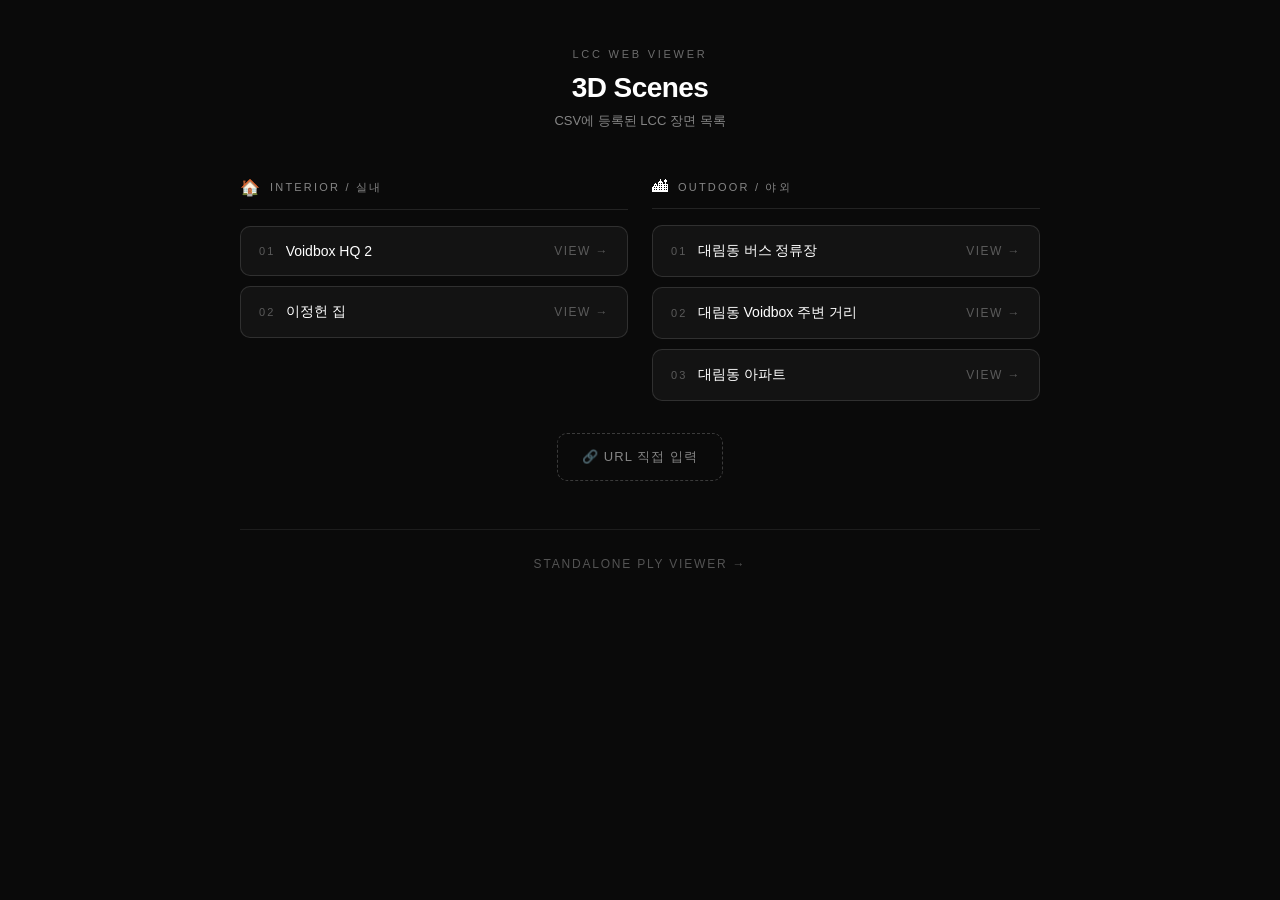
==== commit 669b2e27: "FEAT: add teleport" ====
--- a/index.html
+++ b/index.html
@@ -433,7 +433,8 @@
         function buildViewerHref(row) {
             const qs = new URLSearchParams();
             qs.set('data', row.url);
-            ['px', 'py', 'pz', 'yaw', 'pitch'].forEach(k => {
+            // mesh: 스캔 결과 mesh URL (선택). viewer 에서 pin raycast 용으로 투명 로드.
+            ['px', 'py', 'pz', 'yaw', 'pitch', 'mesh'].forEach(k => {
                 if (row[k]) qs.set(k, row[k]);
             });
             return `./viewer.html?${qs.toString()}`;
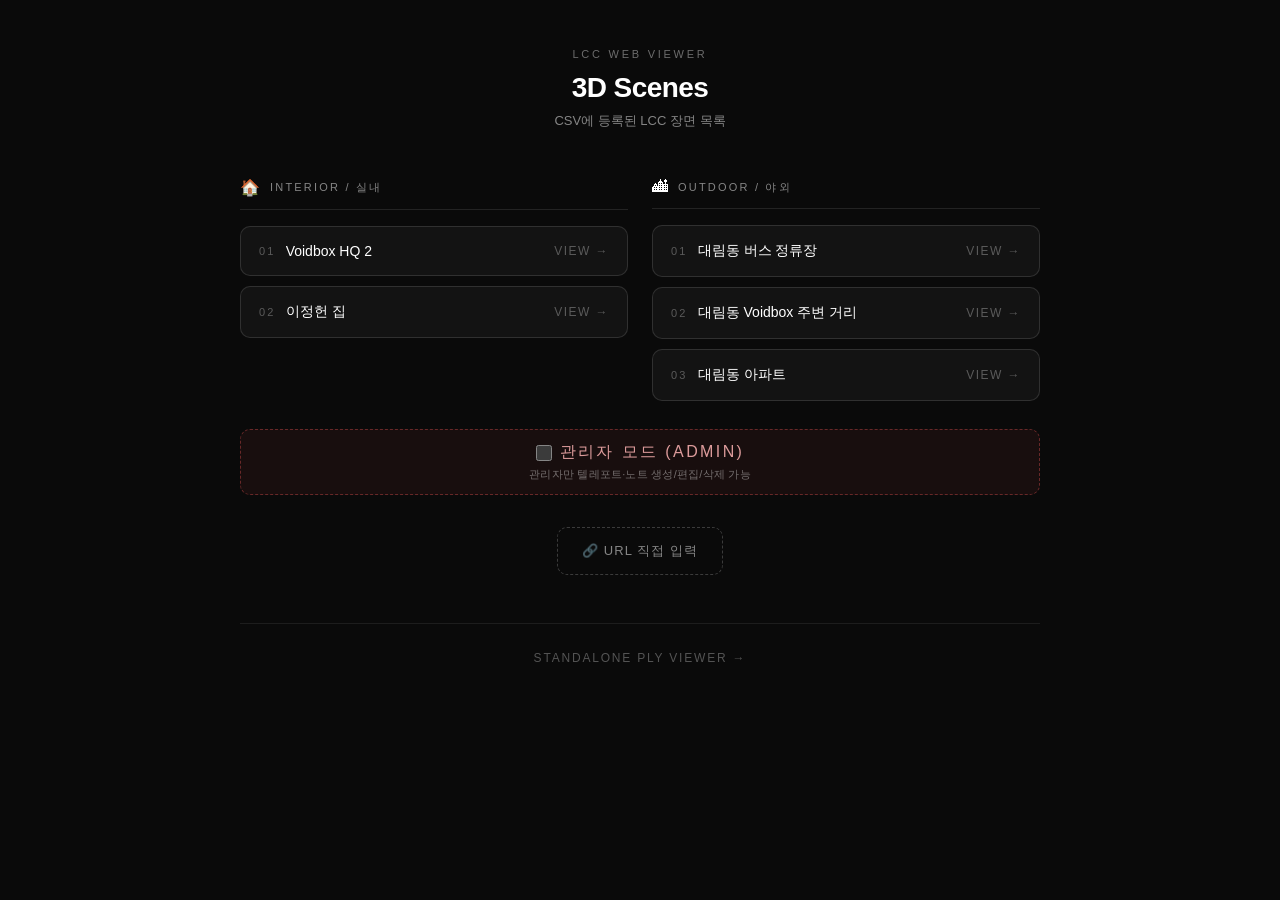
==== commit f3e2f6c1: "FEAT: add admin" ====
--- a/index.html
+++ b/index.html
@@ -5,6 +5,9 @@
     <meta charset="UTF-8">
     <meta name="viewport" content="width=device-width, initial-scale=1.0">
     <title>LCC Viewer</title>
+    <!-- S3 TLS/DNS 핸드셰이크 미리. viewer.html 에서 첫 chunk 받을 때 이미 연결돼 있음 -->
+    <link rel="preconnect" href="https://ganpin-s3-test-bucket-175558635958-ap-northeast-1-an.s3.ap-northeast-1.amazonaws.com" crossorigin>
+    <link rel="dns-prefetch" href="https://ganpin-s3-test-bucket-175558635958-ap-northeast-1-an.s3.ap-northeast-1.amazonaws.com">
     <style>
         :root {
             color-scheme: dark;
@@ -105,6 +108,7 @@
         }
 
         .scene-btn {
+            position: relative;
             display: flex;
             align-items: center;
             justify-content: space-between;
@@ -122,6 +126,37 @@
             transition: background 150ms, border-color 150ms, transform 100ms;
         }
 
+        /* 씬 카드 삭제 버튼 (admin only) — 카드 우상단 작은 X */
+        .scene-del-btn {
+            position: absolute;
+            top: 6px;
+            right: 6px;
+            width: 22px;
+            height: 22px;
+            display: flex;
+            align-items: center;
+            justify-content: center;
+            padding: 0;
+            border-radius: 50%;
+            border: 1px solid rgba(255, 90, 90, 0.45);
+            background: rgba(30, 10, 10, 0.65);
+            color: rgba(255, 180, 180, 0.85);
+            font: 700 14px/1 inherit;
+            cursor: pointer;
+            opacity: 0;
+            transition: opacity 120ms, background 120ms, color 120ms, border-color 120ms;
+        }
+
+        .scene-btn:hover .scene-del-btn {
+            opacity: 1;
+        }
+
+        .scene-del-btn:hover {
+            background: rgba(255, 90, 90, 0.35);
+            color: #fff;
+            border-color: rgba(255, 120, 120, 0.85);
+        }
+
         .scene-btn:hover {
             background: rgba(255, 255, 255, 0.1);
             border-color: rgba(255, 255, 255, 0.3);
@@ -185,6 +220,290 @@
             font-size: 12px;
             letter-spacing: 0.15em;
             text-transform: uppercase;
+        }
+
+        /* ── Add scene (admin only) ── */
+        body:not(.admin-on) .admin-only-index {
+            display: none !important;
+        }
+
+        /* ── PLY converter ── */
+        .ply-convert {
+            margin-top: 18px;
+            width: 100%;
+            max-width: 800px;
+            padding: 18px 20px;
+            border: 1px dashed rgba(120, 200, 255, 0.35);
+            border-radius: 10px;
+            background: rgba(120, 200, 255, 0.05);
+            color: #cfe3f7;
+            display: flex;
+            flex-direction: column;
+            gap: 10px;
+        }
+
+        .ply-convert-title {
+            font: 700 12px/1 inherit;
+            letter-spacing: 0.18em;
+            text-transform: uppercase;
+            color: #cfe3f7;
+        }
+
+        .ply-convert-sub {
+            font-size: 11px;
+            color: rgba(207, 227, 247, 0.55);
+        }
+
+        .ply-drop {
+            display: flex;
+            flex-direction: column;
+            align-items: center;
+            gap: 4px;
+            padding: 26px 16px;
+            border: 2px dashed rgba(120, 200, 255, 0.4);
+            border-radius: 10px;
+            background: rgba(255, 255, 255, 0.02);
+            cursor: pointer;
+            transition: border-color 160ms, background 160ms;
+        }
+
+        .ply-drop:hover,
+        .ply-drop.drag-over {
+            border-color: rgba(120, 200, 255, 0.85);
+            background: rgba(120, 200, 255, 0.08);
+        }
+
+        .ply-drop-main {
+            font: 600 13px/1.4 inherit;
+            color: #fff;
+            letter-spacing: 0.06em;
+        }
+
+        .ply-drop-sub {
+            font-size: 11px;
+            color: rgba(255, 255, 255, 0.4);
+        }
+
+        .ply-drop-sub code {
+            font-family: "SF Mono", "Consolas", monospace;
+            color: rgba(120, 200, 255, 0.9);
+        }
+
+        .ply-progress.hidden { display: none; }
+        .ply-progress-msg {
+            font-size: 11px;
+            color: rgba(207, 227, 247, 0.8);
+            margin-bottom: 6px;
+            font-family: "SF Mono", "Consolas", monospace;
+        }
+        .ply-progress-track {
+            width: 100%;
+            height: 4px;
+            border-radius: 2px;
+            background: rgba(255, 255, 255, 0.08);
+            overflow: hidden;
+        }
+        .ply-progress-fill {
+            width: 0%;
+            height: 100%;
+            background: linear-gradient(90deg, #5cc8ff, #bfe3ff);
+            transition: width 180ms ease;
+        }
+
+        .add-scene-trigger {
+            margin-top: 28px;
+            width: 100%;
+            max-width: 800px;
+            text-align: center;
+        }
+
+        .add-scene-btn {
+            display: inline-flex;
+            align-items: center;
+            justify-content: center;
+            padding: 14px 28px;
+            border: 1px solid rgba(120, 200, 255, 0.55);
+            border-radius: 10px;
+            background: rgba(120, 200, 255, 0.12);
+            color: #bfe3ff;
+            font: 600 13px/1 inherit;
+            letter-spacing: 0.12em;
+            text-transform: uppercase;
+            cursor: pointer;
+            transition: background 150ms, border-color 150ms, color 150ms;
+        }
+
+        .add-scene-btn:hover {
+            background: rgba(120, 200, 255, 0.25);
+            border-color: rgba(120, 200, 255, 0.8);
+            color: #fff;
+        }
+
+        .add-scene-modal-backdrop {
+            position: fixed; inset: 0; z-index: 140;
+            display: none;
+            align-items: center; justify-content: center;
+            background: rgba(0, 0, 0, 0.68);
+            backdrop-filter: blur(6px);
+        }
+        .add-scene-modal-backdrop.open { display: flex; }
+
+        .add-scene-modal {
+            width: 92%;
+            max-width: 480px;
+            padding: 24px;
+            border: 1px solid rgba(255, 255, 255, 0.18);
+            border-radius: 14px;
+            background: #141414;
+            color: #fff;
+            display: flex;
+            flex-direction: column;
+            gap: 12px;
+        }
+
+        .add-scene-modal-title {
+            font-size: 12px;
+            letter-spacing: 0.22em;
+            text-transform: uppercase;
+            color: rgba(255, 255, 255, 0.5);
+        }
+
+        .add-scene-modal label {
+            display: flex;
+            flex-direction: column;
+            gap: 6px;
+        }
+
+        .add-scene-modal label > span {
+            font-size: 11px;
+            letter-spacing: 0.14em;
+            text-transform: uppercase;
+            color: rgba(255, 255, 255, 0.5);
+        }
+
+        .add-scene-modal input[type="text"] {
+            padding: 10px 12px;
+            border: 1px solid rgba(255, 255, 255, 0.15);
+            border-radius: 8px;
+            background: rgba(255, 255, 255, 0.04);
+            color: #fff;
+            font-family: inherit;
+            font-size: 13px;
+            outline: none;
+        }
+
+        .add-scene-modal input[type="text"]:focus {
+            border-color: rgba(120, 200, 255, 0.6);
+        }
+
+        .add-scene-group {
+            display: flex;
+            gap: 12px;
+            padding: 6px 0;
+        }
+
+        .add-scene-radio {
+            display: inline-flex !important;
+            flex-direction: row !important;
+            align-items: center;
+            gap: 6px;
+            cursor: pointer;
+        }
+
+        .add-scene-radio input[type="radio"] {
+            accent-color: #5cc8ff;
+        }
+
+        .add-scene-radio span {
+            font-size: 12px !important;
+            letter-spacing: 0.1em !important;
+            color: rgba(255, 255, 255, 0.85) !important;
+        }
+
+        .add-scene-actions {
+            display: flex;
+            justify-content: flex-end;
+            gap: 8px;
+            margin-top: 4px;
+        }
+
+        .add-scene-actions button {
+            padding: 8px 14px;
+            border-radius: 6px;
+            font: 500 11px/1 inherit;
+            letter-spacing: 0.15em;
+            text-transform: uppercase;
+            cursor: pointer;
+            border: 1px solid rgba(255, 255, 255, 0.15);
+            background: transparent;
+            color: rgba(255, 255, 255, 0.75);
+            transition: background 120ms, border-color 120ms, color 120ms;
+        }
+
+        .add-scene-actions button:hover {
+            background: rgba(255, 255, 255, 0.07);
+            color: #fff;
+        }
+
+        .add-scene-actions button.primary {
+            background: rgba(120, 200, 255, 0.25);
+            border-color: rgba(120, 200, 255, 0.6);
+            color: #fff;
+        }
+
+        .add-scene-actions button.primary:hover {
+            background: rgba(120, 200, 255, 0.4);
+        }
+
+        .add-scene-note {
+            font-size: 11px;
+            color: rgba(255, 255, 255, 0.42);
+            line-height: 1.5;
+        }
+
+        /* ── Admin toggle ── */
+        .admin-toggle {
+            margin-top: 28px;
+            width: 100%;
+            max-width: 800px;
+            padding: 12px 16px;
+            border: 1px dashed rgba(255, 90, 90, 0.35);
+            border-radius: 10px;
+            background: rgba(255, 90, 90, 0.06);
+            display: flex;
+            flex-direction: column;
+            align-items: center;
+            gap: 4px;
+            color: rgba(255, 180, 180, 0.85);
+        }
+
+        .admin-toggle label {
+            display: inline-flex;
+            align-items: center;
+            gap: 8px;
+            font: 600 12px/1 inherit;
+            letter-spacing: 0.15em;
+            text-transform: uppercase;
+            cursor: pointer;
+        }
+
+        .admin-toggle input[type="checkbox"] {
+            width: 16px;
+            height: 16px;
+            accent-color: #ff7575;
+            cursor: pointer;
+        }
+
+        .admin-toggle small {
+            font-size: 11px;
+            color: rgba(255, 255, 255, 0.4);
+            letter-spacing: 0.02em;
+            text-transform: none;
+        }
+
+        body.admin-on .admin-toggle {
+            border-color: rgba(255, 90, 90, 0.7);
+            background: rgba(255, 90, 90, 0.18);
         }
 
         /* ── Custom URL button ── */
@@ -382,6 +701,68 @@
         </div>
     </div>
 
+    <!-- Add new scene button (admin-only via body.admin-on gate) -->
+    <div class="add-scene-trigger admin-only-index">
+        <button class="add-scene-btn" id="btn-add-scene" type="button">+ 새로운 공간 추가</button>
+    </div>
+
+    <!-- GS PLY → Rhino PLY converter (admin only) -->
+    <div class="ply-convert admin-only-index" id="ply-convert">
+        <div class="ply-convert-title">Gaussian Splat .ply → Rhino .ply 변환</div>
+        <div class="ply-convert-sub">3DGS point_cloud.ply 를 Rhino `_Import` 가능한 컬러 PLY 로 변환</div>
+        <label class="ply-drop" id="ply-drop">
+            <input type="file" id="ply-file" accept=".ply" hidden>
+            <span class="ply-drop-main">.PLY 파일을 여기로 드롭하거나 클릭</span>
+            <span class="ply-drop-sub">변환 결과 <code>*_rhino.ply</code> 가 자동 다운로드됩니다</span>
+        </label>
+        <div class="ply-progress hidden" id="ply-progress">
+            <div class="ply-progress-msg" id="ply-progress-msg">처리 중…</div>
+            <div class="ply-progress-track"><div class="ply-progress-fill" id="ply-progress-fill"></div></div>
+        </div>
+    </div>
+
+    <!-- Add new scene modal -->
+    <div class="add-scene-modal-backdrop" id="add-scene-modal">
+        <div class="add-scene-modal">
+            <div class="add-scene-modal-title">새로운 공간 추가</div>
+            <label>
+                <span>이름</span>
+                <input type="text" id="new-scene-name" placeholder="예: 대림동 카페" maxlength="120">
+            </label>
+            <label>
+                <span>S3 URL (.lcc)</span>
+                <input type="text" id="new-scene-url" placeholder="https://...amazonaws.com/.../scene.lcc">
+            </label>
+            <label>
+                <span>Mesh URL (선택)</span>
+                <input type="text" id="new-scene-mesh" placeholder="https://...amazonaws.com/.../scene.obj">
+            </label>
+            <div class="add-scene-group">
+                <label class="add-scene-radio">
+                    <input type="radio" name="new-scene-group" value="indoor" checked>
+                    <span>실내</span>
+                </label>
+                <label class="add-scene-radio">
+                    <input type="radio" name="new-scene-group" value="outdoor">
+                    <span>실외</span>
+                </label>
+            </div>
+            <div class="add-scene-actions">
+                <button id="new-scene-cancel" type="button">취소</button>
+                <button id="new-scene-submit" class="primary" type="button">확인 → Spawn 설정</button>
+            </div>
+            <div class="add-scene-note">확인을 누르면 해당 씬으로 이동. 원하는 위치/방향으로 움직인 뒤 한 번 더 "여기를 Spawn 으로" 클릭해 저장합니다.</div>
+        </div>
+    </div>
+
+    <div class="admin-toggle">
+        <label>
+            <input type="checkbox" id="admin-toggle-cb">
+            <span>관리자 모드 (Admin)</span>
+        </label>
+        <small>관리자만 텔레포트·노트 생성/편집/삭제 가능</small>
+    </div>
+
     <div class="custom-url-trigger">
         <button class="custom-url-btn" id="open-modal" type="button">
             🔗 URL 직접 입력
@@ -430,6 +811,16 @@
                 .filter(r => r.name && r.url);
         }
 
+        // Admin 토글 상태를 localStorage 에 기억 → 새 링크 빌드 시 자동 반영
+        const LS_ADMIN_KEY = 'voidbox.adminMode';
+        function isAdminModeEnabled() {
+            return localStorage.getItem(LS_ADMIN_KEY) === '1';
+        }
+        function setAdminMode(on) {
+            if (on) localStorage.setItem(LS_ADMIN_KEY, '1');
+            else localStorage.removeItem(LS_ADMIN_KEY);
+        }
+
         function buildViewerHref(row) {
             const qs = new URLSearchParams();
             qs.set('data', row.url);
@@ -437,42 +828,236 @@
             ['px', 'py', 'pz', 'yaw', 'pitch', 'mesh'].forEach(k => {
                 if (row[k]) qs.set(k, row[k]);
             });
+            if (isAdminModeEnabled()) qs.set('mode', 'admin');
             return `./viewer.html?${qs.toString()}`;
         }
 
-        function renderList(container, rows) {
+        // prefetch 가 한 씬당 한 번만 실행되게 기록
+        const _prefetched = new Set();
+        function prefetchScene(row) {
+            if (!row.url || _prefetched.has(row.url)) return;
+            _prefetched.add(row.url);
+            // 1) 매니페스트(.lcc) 프리페치 — 아주 작은 파일 (1~2KB), 브라우저 캐시에 올려둠
+            fetch(row.url, { mode: 'cors', credentials: 'omit', cache: 'force-cache' })
+                .catch(() => { /* 네트워크 에러 무시 */ });
+            // 2) 스캔 메시(mesh) 도 있으면 같이 프리페치
+            if (row.mesh) {
+                fetch(row.mesh, { mode: 'cors', credentials: 'omit', cache: 'force-cache' })
+                    .catch(() => {});
+            }
+            console.info('[Main] prefetch started:', row.name);
+        }
+
+        function renderList(container, rows, group) {
             if (rows.length === 0) {
                 container.innerHTML = '<div class="empty-msg">등록된 장면이 없습니다</div>';
                 return;
             }
+            // 각 카드는 <a> 로 유지 (클릭 시 viewer 이동). 삭제 버튼은 카드 내부에
+            // absolute 로 띄워 stopPropagation 으로 네비게이션 방지.
             container.innerHTML = rows.map((row, i) => {
                 const href = buildViewerHref(row);
                 const index = String(i + 1).padStart(2, '0');
-                return `<a class="scene-btn" href="${href}">
+                return `<a class="scene-btn" data-row-idx="${i}" href="${href}">
                     <span class="scene-btn-name">
                         <span class="scene-btn-index">${index}</span>
                         <span class="scene-btn-label">${row.name}</span>
                     </span>
                     <span class="scene-btn-arrow">VIEW →</span>
+                    <button class="scene-del-btn admin-only-index" type="button" title="이 씬 삭제" aria-label="삭제">×</button>
                 </a>`;
             }).join('');
-        }
-
-        async function loadColumn(csvPath, containerId) {
+
+            container.querySelectorAll('.scene-btn').forEach((btn) => {
+                const idx = parseInt(btn.dataset.rowIdx, 10);
+                const row = rows[idx];
+
+                // hover/touch prefetch
+                const trigger = () => prefetchScene(row);
+                btn.addEventListener('mouseenter', trigger, { once: true });
+                btn.addEventListener('touchstart', trigger, { once: true, passive: true });
+                btn.addEventListener('focus', trigger, { once: true });
+
+                // 삭제 버튼
+                const $del = btn.querySelector('.scene-del-btn');
+                $del?.addEventListener('click', async (e) => {
+                    e.preventDefault();
+                    e.stopPropagation();
+                    if (!confirm(`"${row.name}" 을(를) 목록에서 삭제합니다.\n(scenes.csv 도 업데이트되어 다운로드됩니다)`)) return;
+                    const { deleteSceneByUrl, buildUpdatedScenesCsv } =
+                        await import('./modules/scenes/scenes-storage.js');
+                    deleteSceneByUrl(group, row.url);
+                    // CSV 자동 다운로드 (관리자가 프로젝트에 덮어써 영구 반영)
+                    try {
+                        const csvText = await buildUpdatedScenesCsv(group);
+                        const filename = group === 'outdoor' ? 'scenes-outdoor.csv' : 'scenes.csv';
+                        const { downloadText } = await import('./modules/persistence/csv-utils.js');
+                        downloadText(filename, csvText);
+                    } catch (err) { console.warn('[Main] scenes CSV build failed:', err); }
+                    // 리스트 재로드
+                    loadColumn(group, container.id);
+                });
+            });
+        }
+
+        // 정적 CSV + localStorage 에 저장된 사용자 추가분 병합 (모듈 경유)
+        async function loadColumn(group, containerId) {
             const container = document.getElementById(containerId);
             try {
-                const res = await fetch(csvPath);
-                if (!res.ok) throw new Error(`HTTP ${res.status}`);
-                const rows = parseCSV(await res.text());
-                renderList(container, rows);
+                const { getAllScenes } = await import('./modules/scenes/scenes-storage.js');
+                const rows = await getAllScenes(group);
+                renderList(container, rows, group);
             } catch (err) {
-                console.error(`[Main] ${csvPath} 로드 실패:`, err);
-                container.innerHTML = `<div class="error-msg">${csvPath} 로드 실패</div>`;
+                console.error(`[Main] scenes ${group} 로드 실패:`, err);
+                container.innerHTML = `<div class="error-msg">씬 목록 로드 실패</div>`;
             }
         }
 
-        loadColumn('./scenes.csv', 'list-interior');
-        loadColumn('./scenes-outdoor.csv', 'list-outdoor');
+        loadColumn('indoor', 'list-interior');
+        loadColumn('outdoor', 'list-outdoor');
+
+        // ── Add new scene modal ────────────────────────────────────────────
+        const $addSceneBtn = document.getElementById('btn-add-scene');
+        const $addSceneModal = document.getElementById('add-scene-modal');
+        const $nsName = document.getElementById('new-scene-name');
+        const $nsUrl = document.getElementById('new-scene-url');
+        const $nsMesh = document.getElementById('new-scene-mesh');
+        const $nsCancel = document.getElementById('new-scene-cancel');
+        const $nsSubmit = document.getElementById('new-scene-submit');
+
+        function openAddSceneModal() {
+            $nsName.value = '';
+            $nsUrl.value = '';
+            $nsMesh.value = '';
+            document.querySelector('input[name="new-scene-group"][value="indoor"]').checked = true;
+            $addSceneModal.classList.add('open');
+            setTimeout(() => $nsName.focus(), 50);
+        }
+        function closeAddSceneModal() { $addSceneModal.classList.remove('open'); }
+
+        $addSceneBtn?.addEventListener('click', openAddSceneModal);
+        $nsCancel?.addEventListener('click', closeAddSceneModal);
+        $addSceneModal.addEventListener('click', (e) => {
+            if (e.target === $addSceneModal) closeAddSceneModal();
+        });
+
+        $nsSubmit?.addEventListener('click', async () => {
+            const name = $nsName.value.trim();
+            const url = $nsUrl.value.trim();
+            const mesh = $nsMesh.value.trim();
+            const group = document.querySelector('input[name="new-scene-group"]:checked')?.value || 'indoor';
+            if (!name) { alert('이름을 입력하세요.'); $nsName.focus(); return; }
+            if (!url || !/^https?:\/\//i.test(url)) { alert('.lcc 파일의 http(s) URL 을 입력하세요.'); $nsUrl.focus(); return; }
+
+            // 사용자 scene 저장 (spawn 미설정 상태) + viewer 의 setup 모드로 이동
+            const { upsertUserScene } = await import('./modules/scenes/scenes-storage.js');
+            const row = { name, url };
+            if (mesh) row.mesh = mesh;
+            upsertUserScene(group, row);
+
+            // viewer.html?setup=1&group=...&data=... 로 이동 (admin 필요)
+            const qs = new URLSearchParams();
+            qs.set('data', url);
+            if (mesh) qs.set('mesh', mesh);
+            qs.set('setup', '1');
+            qs.set('group', group);
+            qs.set('mode', 'admin');
+            location.href = `./viewer.html?${qs.toString()}`;
+        });
+
+        // Admin 모드 토글 — 체크박스와 body 클래스 + localStorage 동기화.
+        // 씬 링크는 buildViewerHref 가 매 클릭시 즉시 생성되므로,
+        // 토글을 바꾸면 별도 리렌더 없이 다음 클릭부터 반영됨.
+        const $adminCb = document.getElementById('admin-toggle-cb');
+        function syncAdminUI() {
+            const on = isAdminModeEnabled();
+            $adminCb.checked = on;
+            document.body.classList.toggle('admin-on', on);
+        }
+        $adminCb.addEventListener('change', () => {
+            setAdminMode($adminCb.checked);
+            syncAdminUI();
+        });
+        syncAdminUI();
+
+        // ── PLY → Rhino PLY converter ─────────────────────────────────────
+        const $plyDrop = document.getElementById('ply-drop');
+        const $plyFile = document.getElementById('ply-file');
+        const $plyProgress = document.getElementById('ply-progress');
+        const $plyProgressMsg = document.getElementById('ply-progress-msg');
+        const $plyProgressFill = document.getElementById('ply-progress-fill');
+
+        function setPlyProgress(pct, msg) {
+            $plyProgress.classList.remove('hidden');
+            $plyProgressFill.style.width = `${pct}%`;
+            if (msg) $plyProgressMsg.textContent = msg;
+        }
+        function resetPlyProgress() {
+            $plyProgress.classList.add('hidden');
+            $plyProgressFill.style.width = '0%';
+            $plyProgressMsg.textContent = '';
+        }
+
+        async function handlePlyFile(file) {
+            if (!file || !/\.ply$/i.test(file.name)) {
+                alert('.ply 파일만 지원합니다.');
+                return;
+            }
+            try {
+                setPlyProgress(1, `입력: ${file.name} (${(file.size/1024/1024).toFixed(1)} MB)`);
+                const inputBuffer = await file.arrayBuffer();
+                const { convertGsPlyToRhinoPly } =
+                    await import('./modules/utils/gs-to-rhino.js');
+                const outputBuffer = await convertGsPlyToRhinoPly(inputBuffer, {
+                    opacityThreshold: 0.1,
+                    maxPoints: 800_000,
+                    applyViewerMatrix: true,
+                    onProgress: ({ pct, msg }) => setPlyProgress(pct, msg),
+                });
+                // 다운로드 파일명: 원본명에 `_rhino` 추가
+                const base = file.name.replace(/\.ply$/i, '');
+                const { downloadText } =
+                    await import('./modules/persistence/csv-utils.js');
+                // downloadText 는 string 전용 → 직접 Blob 생성
+                const blob = new Blob([outputBuffer], { type: 'application/octet-stream' });
+                const url = URL.createObjectURL(blob);
+                const a = document.createElement('a');
+                a.href = url; a.download = `${base}_rhino.ply`;
+                document.body.appendChild(a); a.click();
+                setTimeout(() => { URL.revokeObjectURL(url); a.remove(); }, 100);
+                setPlyProgress(100, `✓ ${base}_rhino.ply 다운로드 완료`);
+                setTimeout(resetPlyProgress, 3500);
+            } catch (err) {
+                console.error('[Main] PLY 변환 실패:', err);
+                alert(`변환 실패: ${err.message}`);
+                resetPlyProgress();
+            }
+        }
+
+        // 파일 선택 (클릭)
+        $plyFile.addEventListener('change', (e) => {
+            const f = e.target.files?.[0];
+            if (f) handlePlyFile(f);
+            $plyFile.value = ''; // 같은 파일 재선택 가능
+        });
+
+        // 드래그 앤 드롭
+        ;['dragenter', 'dragover'].forEach(ev => {
+            $plyDrop.addEventListener(ev, (e) => {
+                e.preventDefault(); e.stopPropagation();
+                $plyDrop.classList.add('drag-over');
+            });
+        });
+        ;['dragleave', 'drop'].forEach(ev => {
+            $plyDrop.addEventListener(ev, (e) => {
+                e.preventDefault(); e.stopPropagation();
+                $plyDrop.classList.remove('drag-over');
+            });
+        });
+        $plyDrop.addEventListener('drop', (e) => {
+            const f = e.dataTransfer?.files?.[0];
+            if (f) handlePlyFile(f);
+        });
 
         // Modal
         const $modal = document.getElementById('modal');
